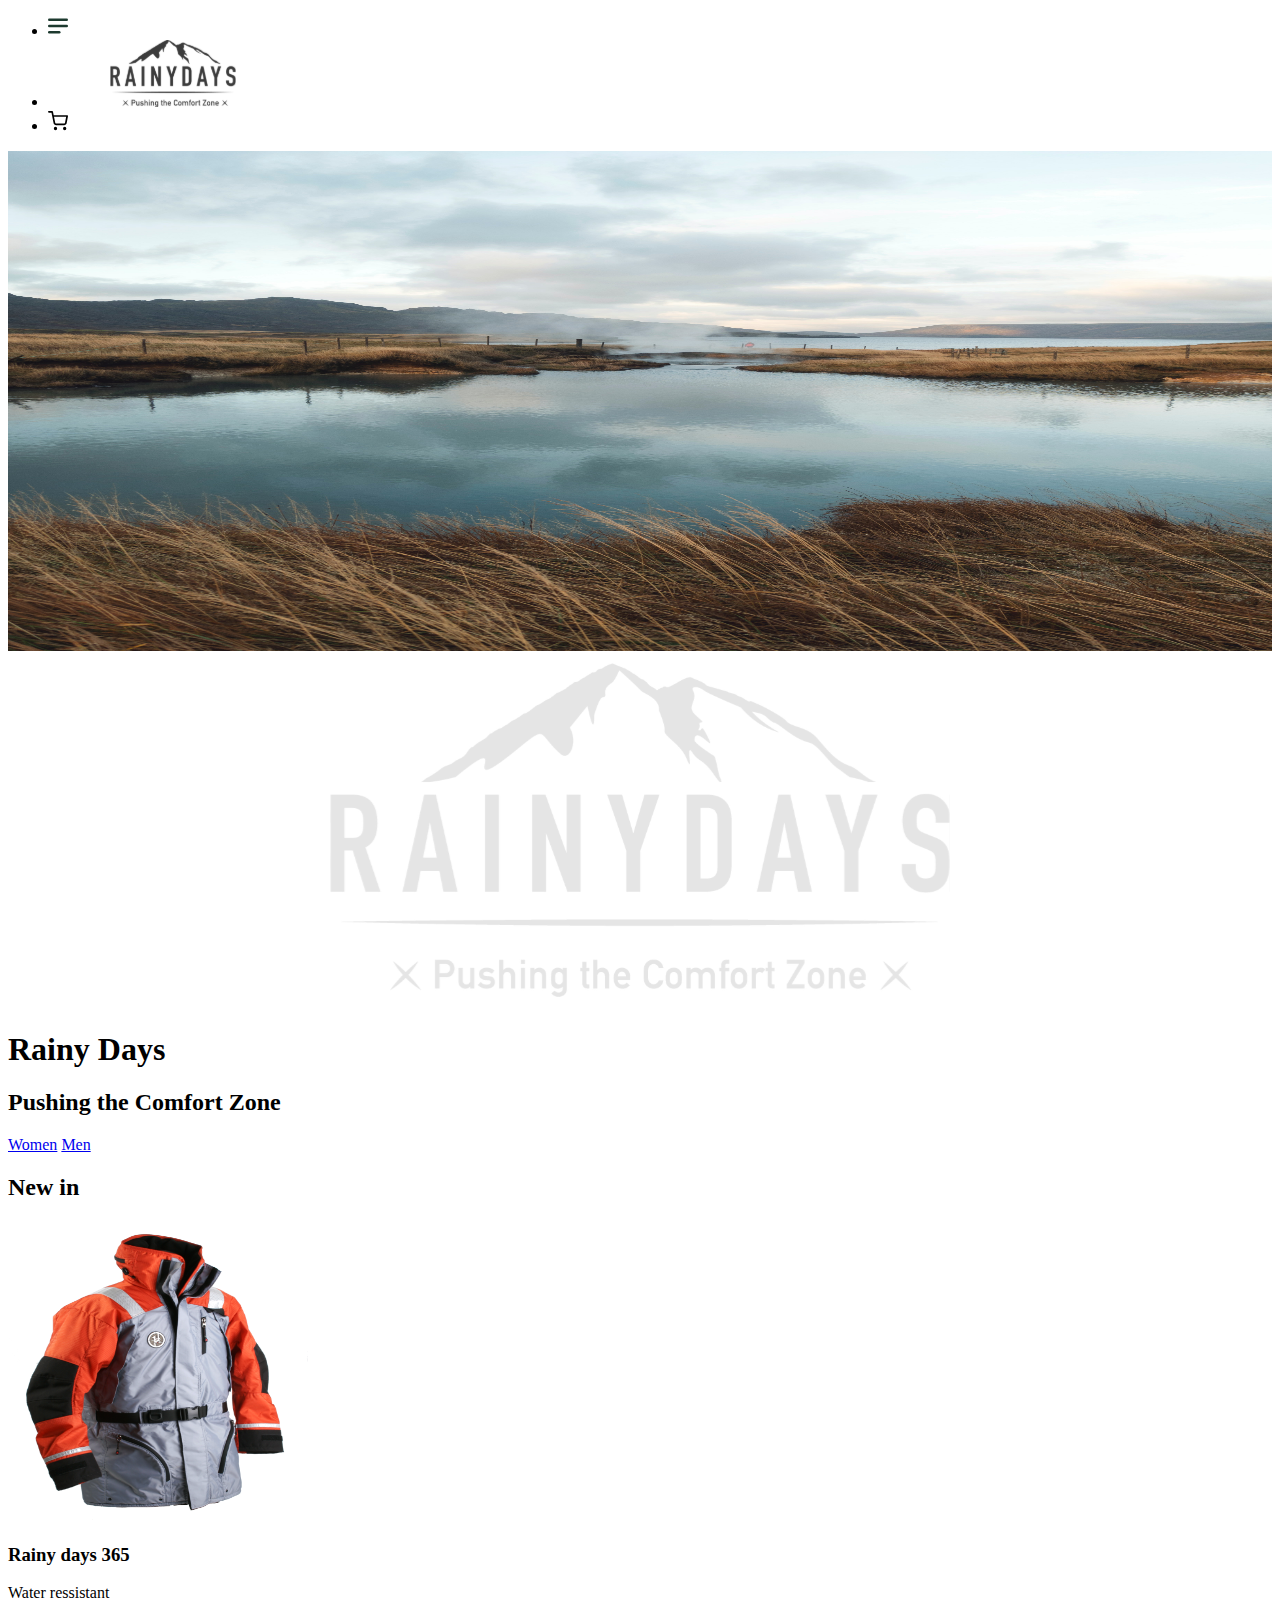
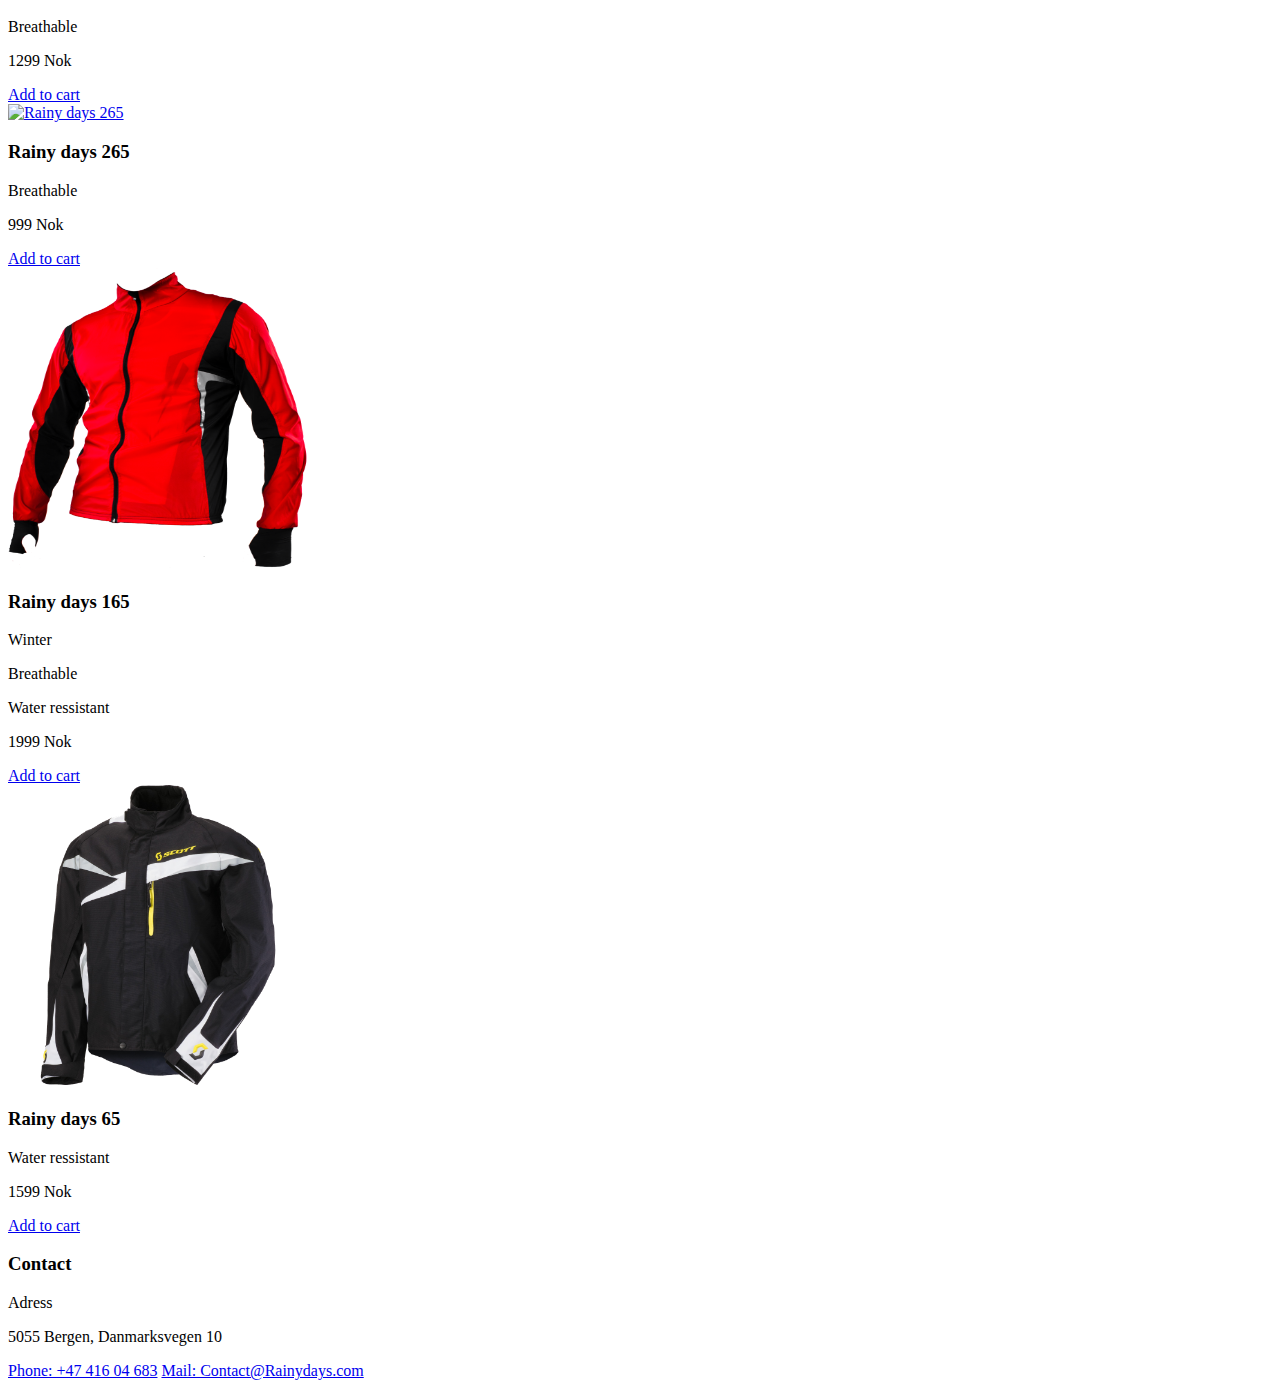
==== Index.html @ ec9b1afa "changes2" ====
<!DOCTYPE html>
<html lang="en">
<head>
    <meta charset="UTF-8">
    <meta http-equiv="X-UA-Compatible" content="IE=edge">
    <meta name="viewport" content="width=device-width, initial-scale=1.0">
    <meta name="description" content="Good quality outdoor jackets from Rainy Days">
    <link href="css/styles.css" rel="stylesheet">
    <title>Rainy Days | Home</title>
</head>
<body>
    <header>
        <nav>
            <ul>
                <li>
                    <a href="links.html">
                        <img src="icons/Group 27.svg" class="list" width="20px" height="20px">
                    </a>
                </li>
                <li>
                    <a href="Index.html">
                        <img src="logo/RainyDays_Logo-svart.svg" class="logo" width="250px">
                    </a>
                </li>
                <li>
                    <a href="cart.html">
                        <img src="icons/shopping-cart.svg" class="shoppingcart" width="20px" heigth="20px">
                    </a>
                </li>
            </ul>
        </nav>
    </header>
    <main>
        <section>
            <img src="images/gemma-evans-JUrolU3FLTA-unsplash.jpg" alt="mountain" width="100%" height="500px">
            <img src="logo/RainyDays_Logo-hvit.svg" width="100%" height="350px">
            <h1>Rainy Days</h1>
            <h2>Pushing the Comfort Zone</h2>
            <a href="Women">Women</a>
            <a href="Men.html" class="cta-button">Men</a>
        </section>
        <section>
            <h2>New in</h2>
            <div>
                <a href="product.html">
            <img src="images/RainyDays_Jacket1.png" alt="Rainy days 365" width="300px" height="300px">
            </a>
            <h3>Rainy days 365</h3>
            <p>Water ressistant</p>
            <p>Breathable</p>
            <p>1299 Nok</p>
            <a href="cart.html" class="cta">Add to cart</a>
            </div>
            <div>
                <a href="product.html">
                <img src="images/RainyDays_Jacket2.png" alt="Rainy days 265" width="300px" height="300px">
                </a>
                <h3>Rainy days 265</h3>
                <p>Breathable</p>
                <p>999 Nok</p>
                <a href="cart.html" class="cta">Add to cart</a>
                </div>
                <div>
                    <a href="product.html">
                    <img src="images/RainyDays_Jacket3.png" alt="Rainy days 165" width="300px" height="300px">
                    </a>
                    <h3>Rainy days 165</h3>
                    <p>Winter</p>
                    <p>Breathable</p>
                    <p>Water ressistant</p>
                    <p>1999 Nok</p>
                    <a href="cart.html" class="cta">Add to cart</a>
                    </div>
                    <div>
                        <a href="product.html">
                        <img src="images/RainyDays_Jacket4.png" alt="Rainy days 65" width="300px" height="300px">
                        </a>
                        <h3>Rainy days 65</h3>
                        <p>Water ressistant</p>
                        <p>1599 Nok</p>
                        <a href="cart.html" class="cta">Add to cart</a>
                        </div>
                     </section>
                     </main>
                     <footer>
                        <h3>Contact</h3>
                        <section>
                            <p>Adress</p>
                            <p>5055 Bergen, Danmarksvegen 10</p>
                            <a href="Phone">Phone: +47 416 04 683</a>
                            <a href="Mail">Mail: Contact@Rainydays.com</a>
                        </section>
                    </footer>
                </body>
                </html>
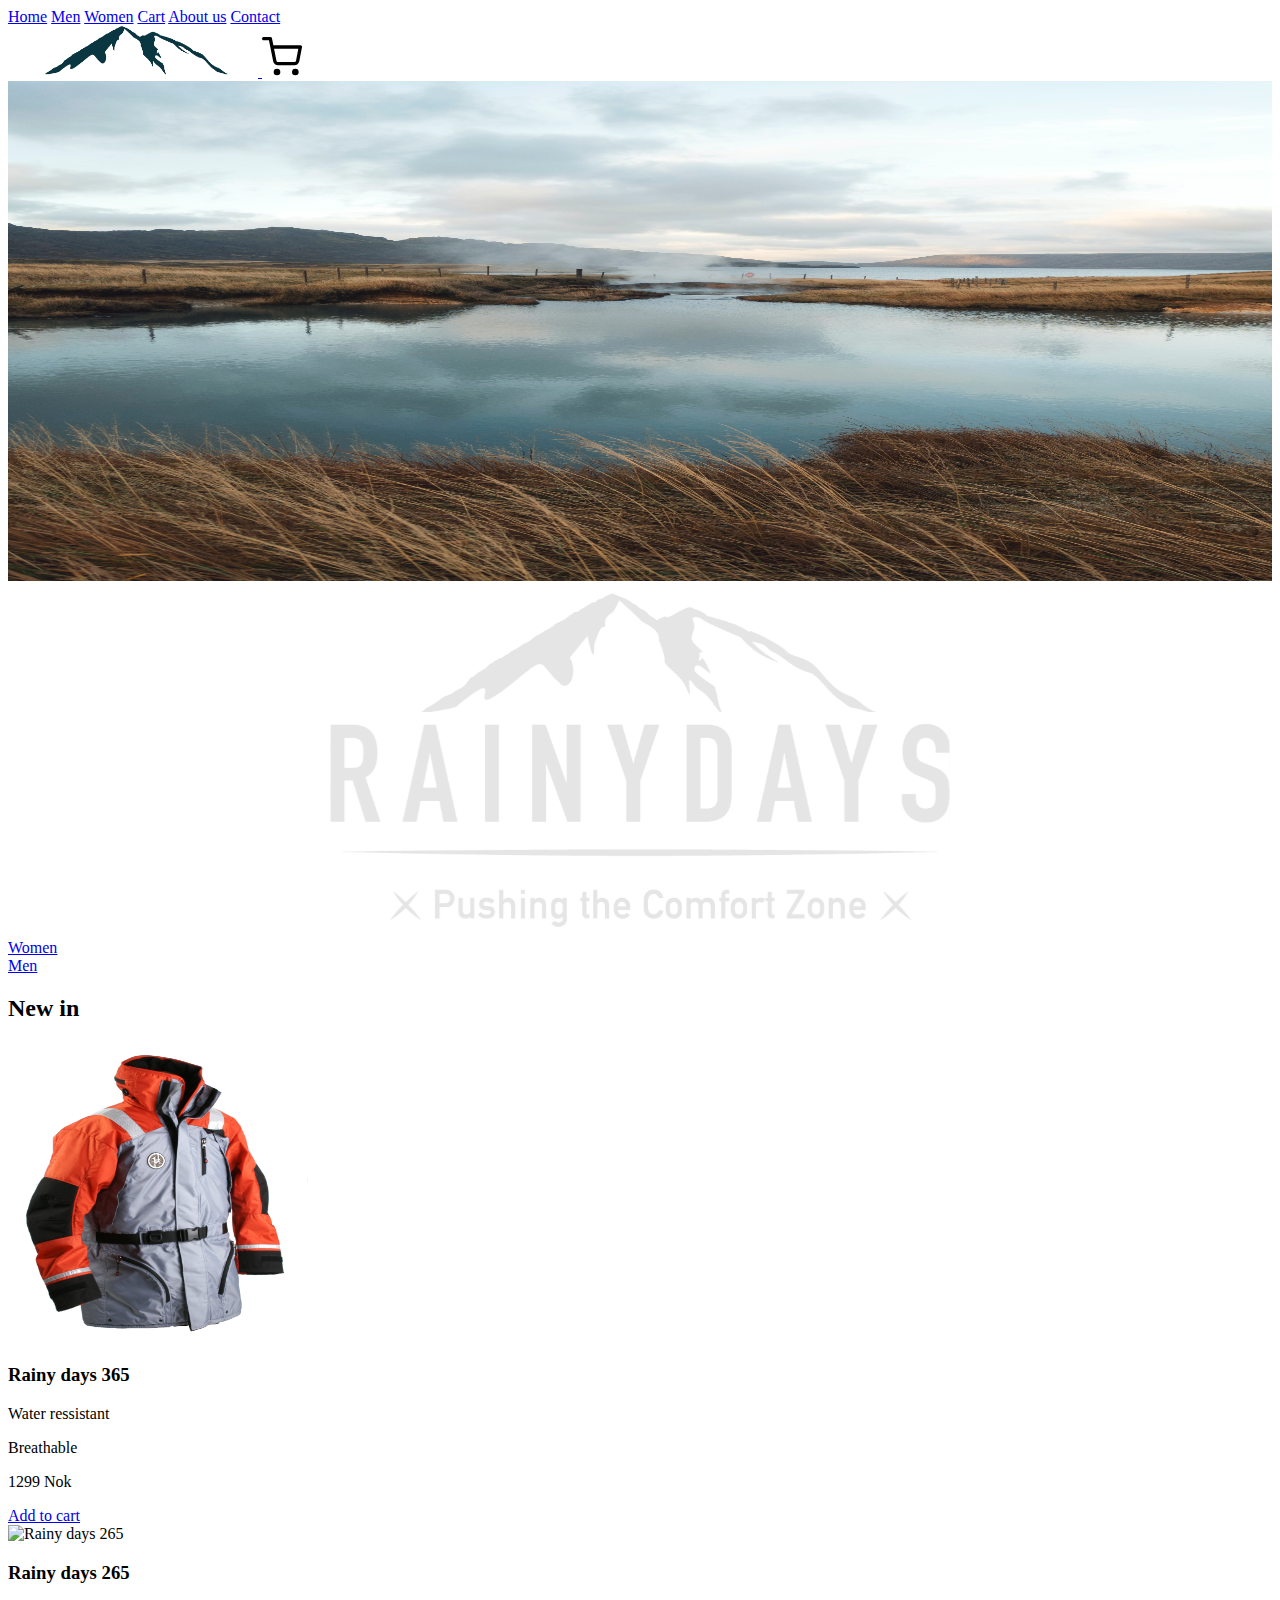
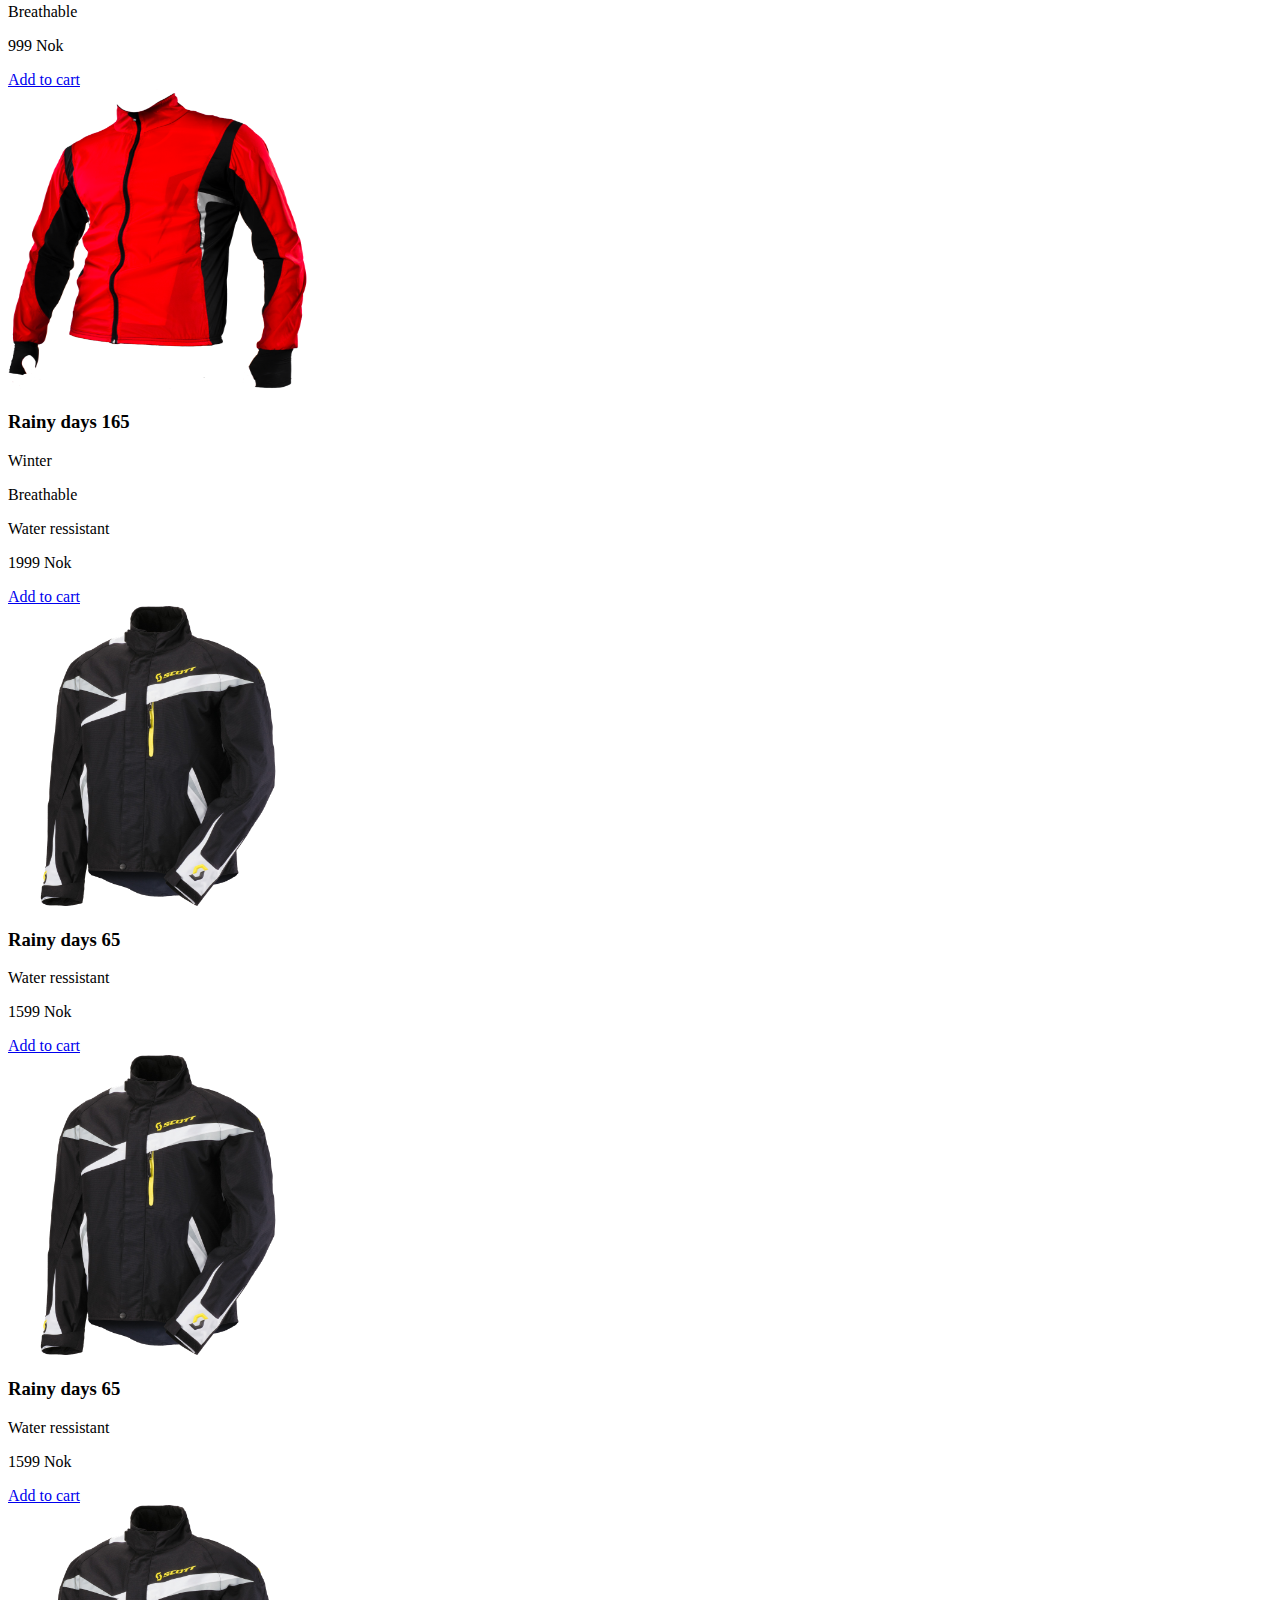
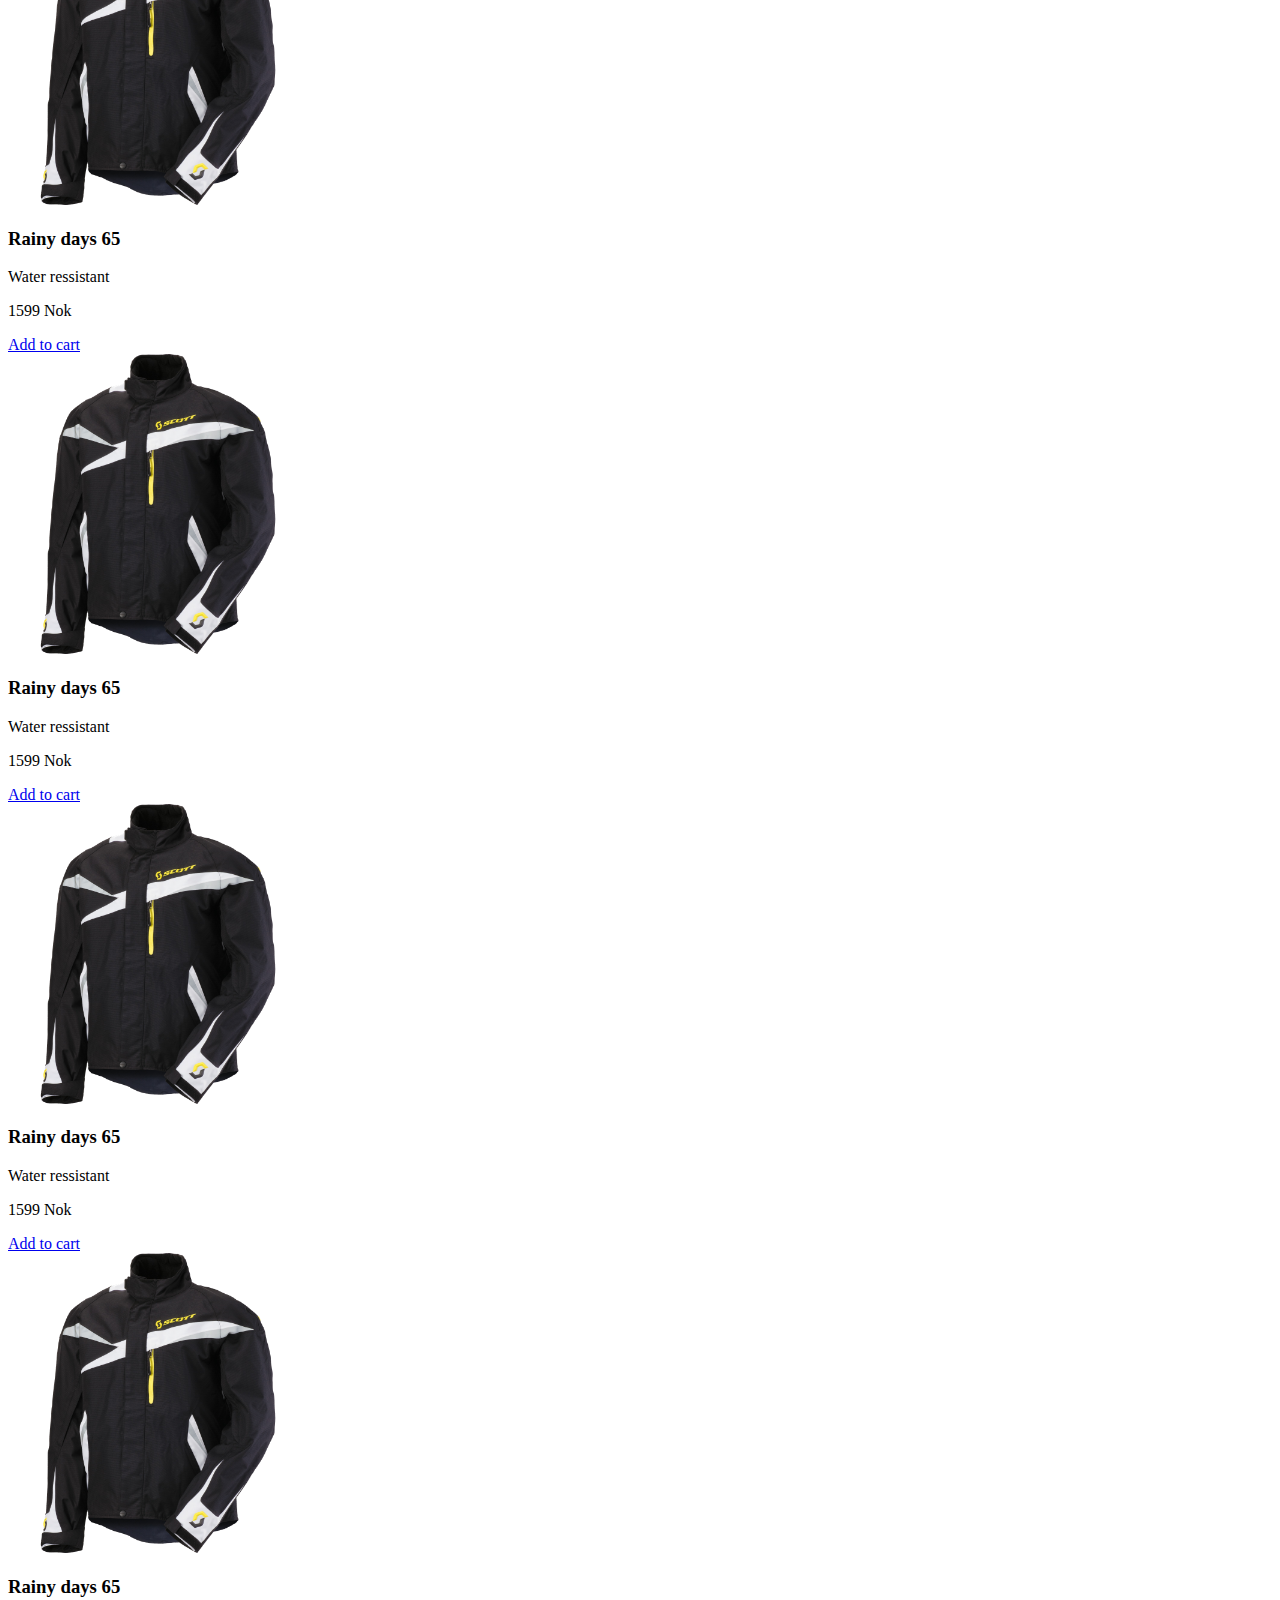
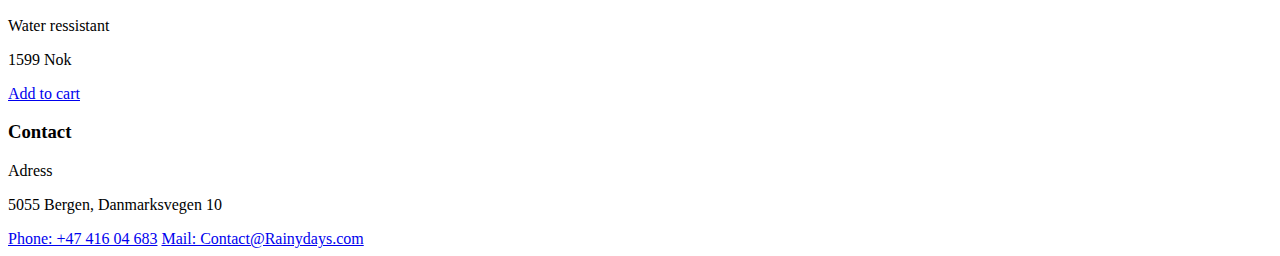
==== commit efbfbf9b: "final result" ====
--- a/Index.html
+++ b/Index.html
@@ -1,96 +1,237 @@
 <!DOCTYPE html>
 <html lang="en">
-<head>
-    <meta charset="UTF-8">
-    <meta http-equiv="X-UA-Compatible" content="IE=edge">
-    <meta name="viewport" content="width=device-width, initial-scale=1.0">
-    <meta name="description" content="Good quality outdoor jackets from Rainy Days">
-    <link href="css/styles.css" rel="stylesheet">
+  <head>
+    <meta charset="UTF-8" />
+    <meta http-equiv="X-UA-Compatible" content="IE=edge" />
+    <meta name="viewport" content="width=device-width, initial-scale=1.0" />
+    <meta
+      name="description"
+      content="Good quality outdoor jackets from Rainy Days"
+    />
+    <link href="css/Home.css" rel="stylesheet" />
     <title>Rainy Days | Home</title>
-</head>
-<body>
-    <header>
-        <nav>
-            <ul>
-                <li>
-                    <a href="links.html">
-                        <img src="icons/Group 27.svg" class="list" width="20px" height="20px">
-                    </a>
-                </li>
-                <li>
-                    <a href="Index.html">
-                        <img src="logo/RainyDays_Logo-svart.svg" class="logo" width="250px">
-                    </a>
-                </li>
-                <li>
-                    <a href="cart.html">
-                        <img src="icons/shopping-cart.svg" class="shoppingcart" width="20px" heigth="20px">
-                    </a>
-                </li>
-            </ul>
-        </nav>
+  </head>
+  <body>
+    <div class="navbar">
+      <a href="index.html">Home</a>
+      <a href="Men.html">Men</a>
+      <a href="Men.html">Women</a>
+      <a href="cart.html">Cart</a>
+      <a href="about.html">About us</a>
+      <a href="contact.html">Contact</a>
+    </div>
+    <header class="header">
+      <a href="Index.html" class="bla">
+        <img src="logo/RainyDays_Logo_bare-fjellet.png" width="250px" />
+      </a>
+      <a href="cart.html" class="bla">
+        <img src="icons/shopping-cart.svg" width="40px" heigth="40px" />
+      </a>
     </header>
     <main>
-        <section>
-            <img src="images/gemma-evans-JUrolU3FLTA-unsplash.jpg" alt="mountain" width="100%" height="500px">
-            <img src="logo/RainyDays_Logo-hvit.svg" width="100%" height="350px">
-            <h1>Rainy Days</h1>
-            <h2>Pushing the Comfort Zone</h2>
-            <a href="Women">Women</a>
-            <a href="Men.html" class="cta-button">Men</a>
-        </section>
-        <section>
-            <h2>New in</h2>
-            <div>
-                <a href="product.html">
-            <img src="images/RainyDays_Jacket1.png" alt="Rainy days 365" width="300px" height="300px">
-            </a>
+      <section>
+        <img
+          src="images/gemma-evans-JUrolU3FLTA-unsplash.jpg"
+          class="blurred"
+          alt="mountain"
+          width="100%"
+          height="500px"
+        />
+        <img
+          src="logo/RainyDays_Logo-hvit.svg"
+          class="logo-on-image"
+          alt="rainydayslogo"
+          width="100%"
+          height="350px"
+        />
+        <div class="category-container">
+          <div class="category">
+            <a href="Men.html" class="link">Women</a>
+          </div>
+          <div class="category">
+            <a href="Men.html" class="link">Men</a>
+          </div>
+        </div>
+      </section>
+      <section class="new-in">
+        <h2>New in</h2>
+        <div>
+          <a>
+            <img
+              src="images/RainyDays_Jacket1.png"
+              alt="Rainy days 365"
+              width="300px"
+              height="300px"
+            />
+          </a>
+          <div class="product-text">
             <h3>Rainy days 365</h3>
             <p>Water ressistant</p>
             <p>Breathable</p>
             <p>1299 Nok</p>
-            <a href="cart.html" class="cta">Add to cart</a>
-            </div>
-            <div>
-                <a href="product.html">
-                <img src="images/RainyDays_Jacket2.png" alt="Rainy days 265" width="300px" height="300px">
-                </a>
-                <h3>Rainy days 265</h3>
-                <p>Breathable</p>
-                <p>999 Nok</p>
-                <a href="cart.html" class="cta">Add to cart</a>
-                </div>
-                <div>
-                    <a href="product.html">
-                    <img src="images/RainyDays_Jacket3.png" alt="Rainy days 165" width="300px" height="300px">
-                    </a>
-                    <h3>Rainy days 165</h3>
-                    <p>Winter</p>
-                    <p>Breathable</p>
-                    <p>Water ressistant</p>
-                    <p>1999 Nok</p>
-                    <a href="cart.html" class="cta">Add to cart</a>
-                    </div>
-                    <div>
-                        <a href="product.html">
-                        <img src="images/RainyDays_Jacket4.png" alt="Rainy days 65" width="300px" height="300px">
-                        </a>
-                        <h3>Rainy days 65</h3>
-                        <p>Water ressistant</p>
-                        <p>1599 Nok</p>
-                        <a href="cart.html" class="cta">Add to cart</a>
-                        </div>
-                     </section>
-                     </main>
-                     <footer>
-                        <h3>Contact</h3>
-                        <section>
-                            <p>Adress</p>
-                            <p>5055 Bergen, Danmarksvegen 10</p>
-                            <a href="Phone">Phone: +47 416 04 683</a>
-                            <a href="Mail">Mail: Contact@Rainydays.com</a>
-                        </section>
-                    </footer>
-                </body>
-                </html>
-   +          </div>
+          <div class="addtocart">
+            <a href="cart.html" class="link">Add to cart</a>
+          </div>
+        </div>
+        <div>
+          <a>
+            <img
+              src="images/RainyDays_Jacket2.png"
+              alt="Rainy days 265"
+              width="300px"
+              height="300px"
+            />
+          </a>
+          <div class="product-text">
+            <h3>Rainy days 265</h3>
+            <p>Breathable</p>
+            <p>999 Nok</p>
+          </div>
+          <div class="addtocart">
+            <a href="cart.html" class="link">Add to cart</a>
+          </div>
+        </div>
+        <div>
+          <a>
+            <img
+              src="images/RainyDays_Jacket3.png"
+              alt="Rainy days 165"
+              width="300px"
+              height="300px"
+            />
+          </a>
+          <div class="product-text">
+            <h3>Rainy days 165</h3>
+            <p>Winter</p>
+            <p>Breathable</p>
+            <p>Water ressistant</p>
+            <p>1999 Nok</p>
+          </div>
+          <div class="addtocart">
+            <a href="cart.html" class="link">Add to cart</a>
+          </div>
+        </div>
+        <div>
+          <a>
+            <img
+              src="images/RainyDays_Jacket4.png"
+              alt="Rainy days 65"
+              width="300px"
+              height="300px"
+            />
+          </a>
+          <div class="product-text">
+            <h3>Rainy days 65</h3>
+            <p>Water ressistant</p>
+            <p>1599 Nok</p>
+          </div>
+          <div class="addtocart">
+            <a href="cart.html" class="link">Add to cart</a>
+          </div>
+        </div>
+        <div>
+          <a>
+            <img
+              src="images/RainyDays_Jacket4.png"
+              alt="Rainy days 65"
+              width="300px"
+              height="300px"
+            />
+          </a>
+          <div class="product-text">
+            <h3>Rainy days 65</h3>
+            <p>Water ressistant</p>
+            <p>1599 Nok</p>
+          </div>
+          <div class="addtocart">
+            <a href="cart.html" class="link">Add to cart</a>
+          </div>
+        </div>
+        <div>
+          <a>
+            <img
+              src="images/RainyDays_Jacket4.png"
+              alt="Rainy days 65"
+              width="300px"
+              height="300px"
+            />
+          </a>
+          <div class="product-text">
+            <h3>Rainy days 65</h3>
+            <p>Water ressistant</p>
+            <p>1599 Nok</p>
+          </div>
+          <div class="addtocart">
+            <a href="cart.html" class="link">Add to cart</a>
+          </div>
+        </div>
+        <div>
+          <a>
+            <img
+              src="images/RainyDays_Jacket4.png"
+              alt="Rainy days 65"
+              width="300px"
+              height="300px"
+            />
+          </a>
+          <div class="product-text">
+            <h3>Rainy days 65</h3>
+            <p>Water ressistant</p>
+            <p>1599 Nok</p>
+          </div>
+          <div class="addtocart">
+            <a href="cart.html" class="link">Add to cart</a>
+          </div>
+        </div>
+        <div>
+          <a>
+            <img
+              src="images/RainyDays_Jacket4.png"
+              alt="Rainy days 65"
+              width="300px"
+              height="300px"
+            />
+          </a>
+          <div class="product-text">
+            <h3>Rainy days 65</h3>
+            <p>Water ressistant</p>
+            <p>1599 Nok</p>
+          </div>
+          <div class="addtocart">
+            <a href="cart.html" class="link">Add to cart</a>
+          </div>
+        </div>
+        <div>
+          <a>
+            <img
+              src="images/RainyDays_Jacket4.png"
+              alt="Rainy days 65"
+              width="300px"
+              height="300px"
+            />
+          </a>
+          <div class="product-text">
+            <h3>Rainy days 65</h3>
+            <p>Water ressistant</p>
+            <p>1599 Nok</p>
+          </div>
+          <div class="addtocart">
+            <a href="cart.html" class="link">Add to cart</a>
+          </div>
+        </div>
+      </section>
+    </main>
+    <footer>
+      <h3>Contact</h3>
+      <section class="adress">
+        <p>Adress</p>
+        <p>5055 Bergen, Danmarksvegen 10</p>
+      </section>
+      <section class="mail-phone">
+        <a href="Phone" class="link">Phone: +47 416 04 683</a>
+        <a href="Mail" class="link">Mail: Contact@Rainydays.com</a>
+      </section>
+    </footer>
+  </body>
+</html>
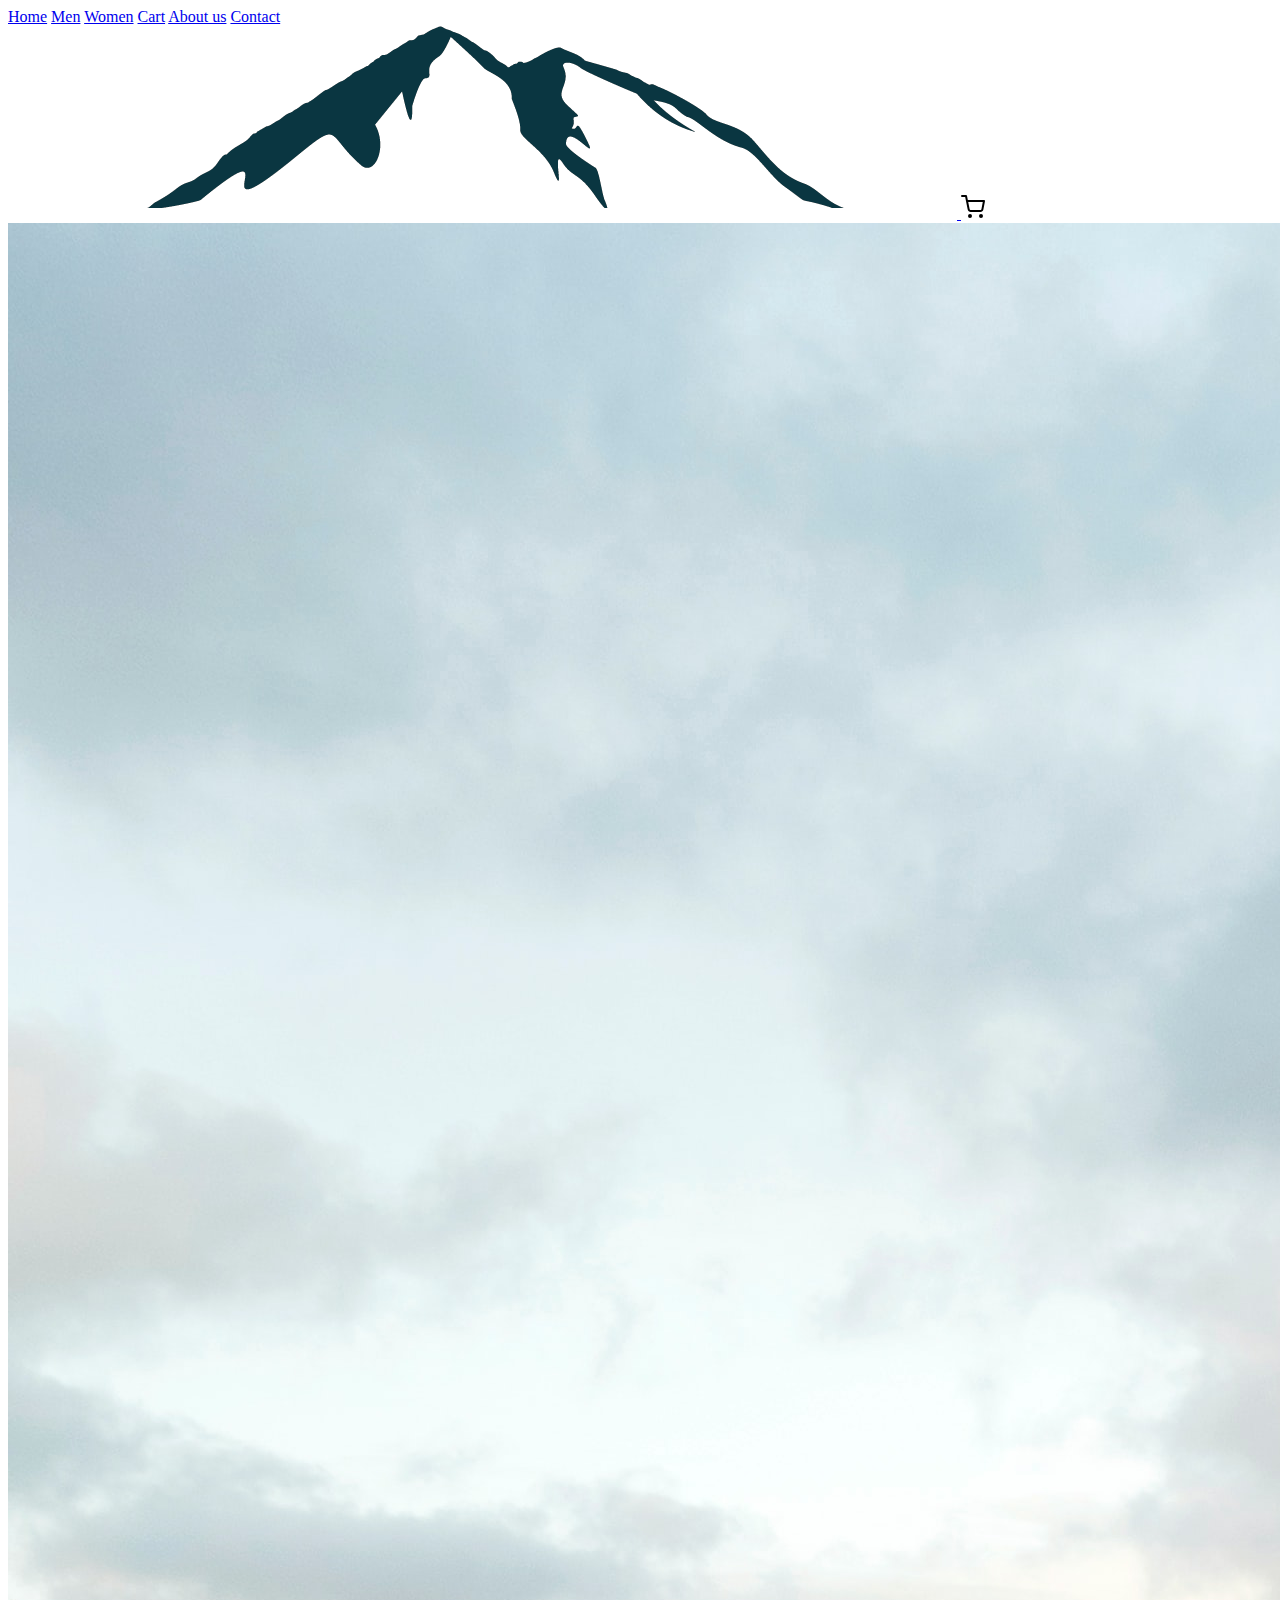
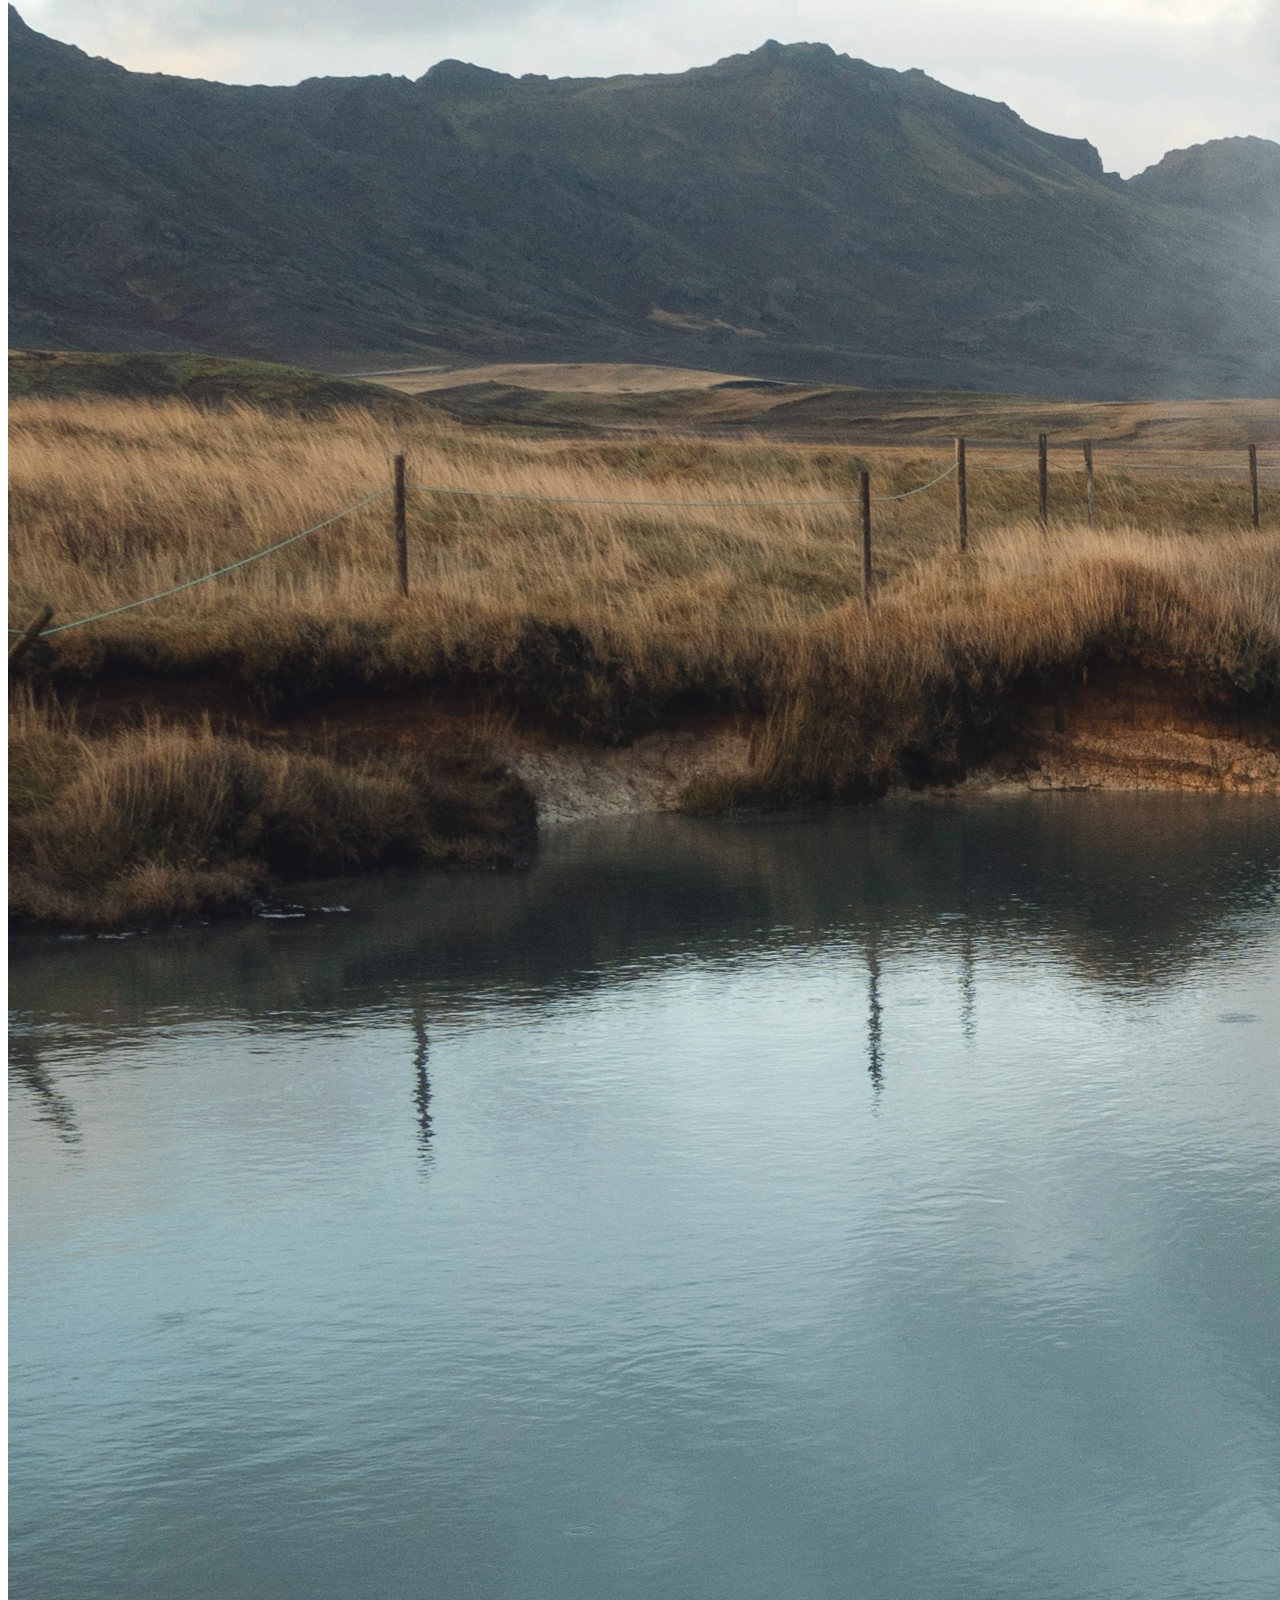
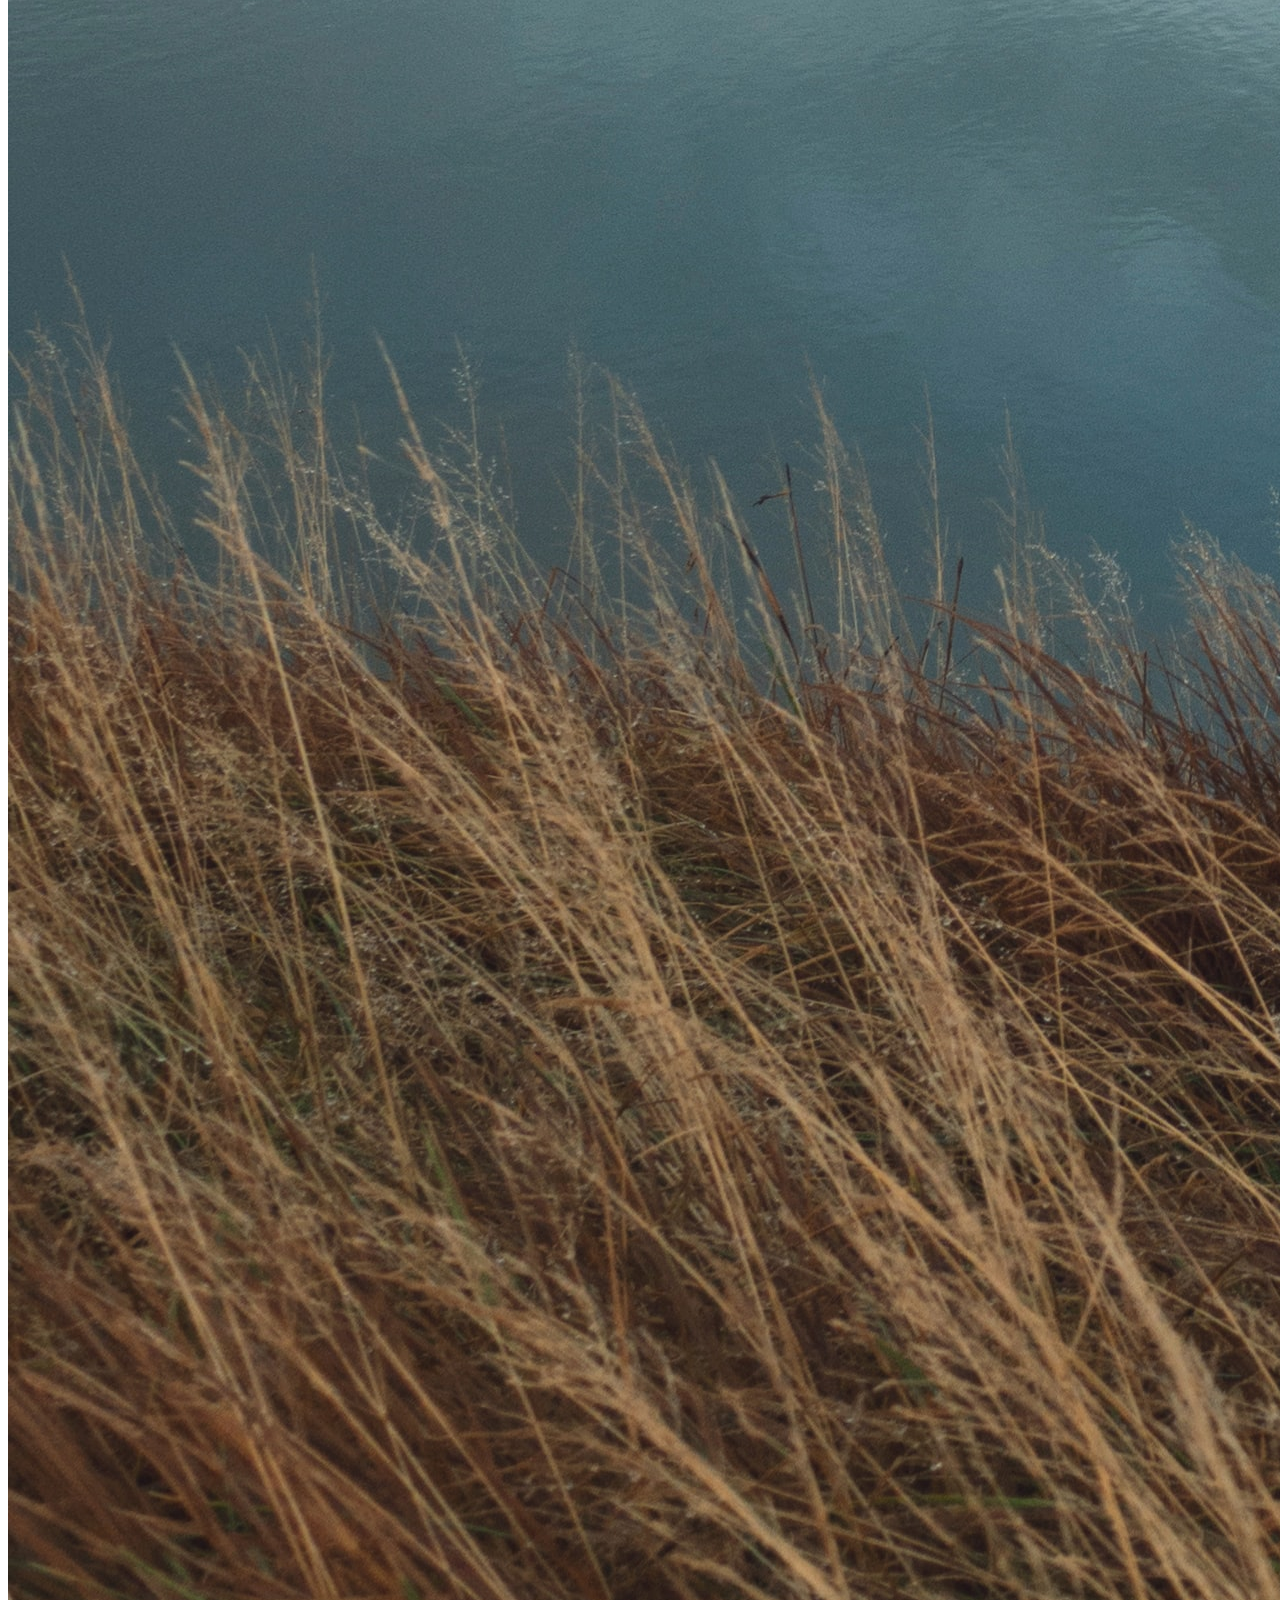
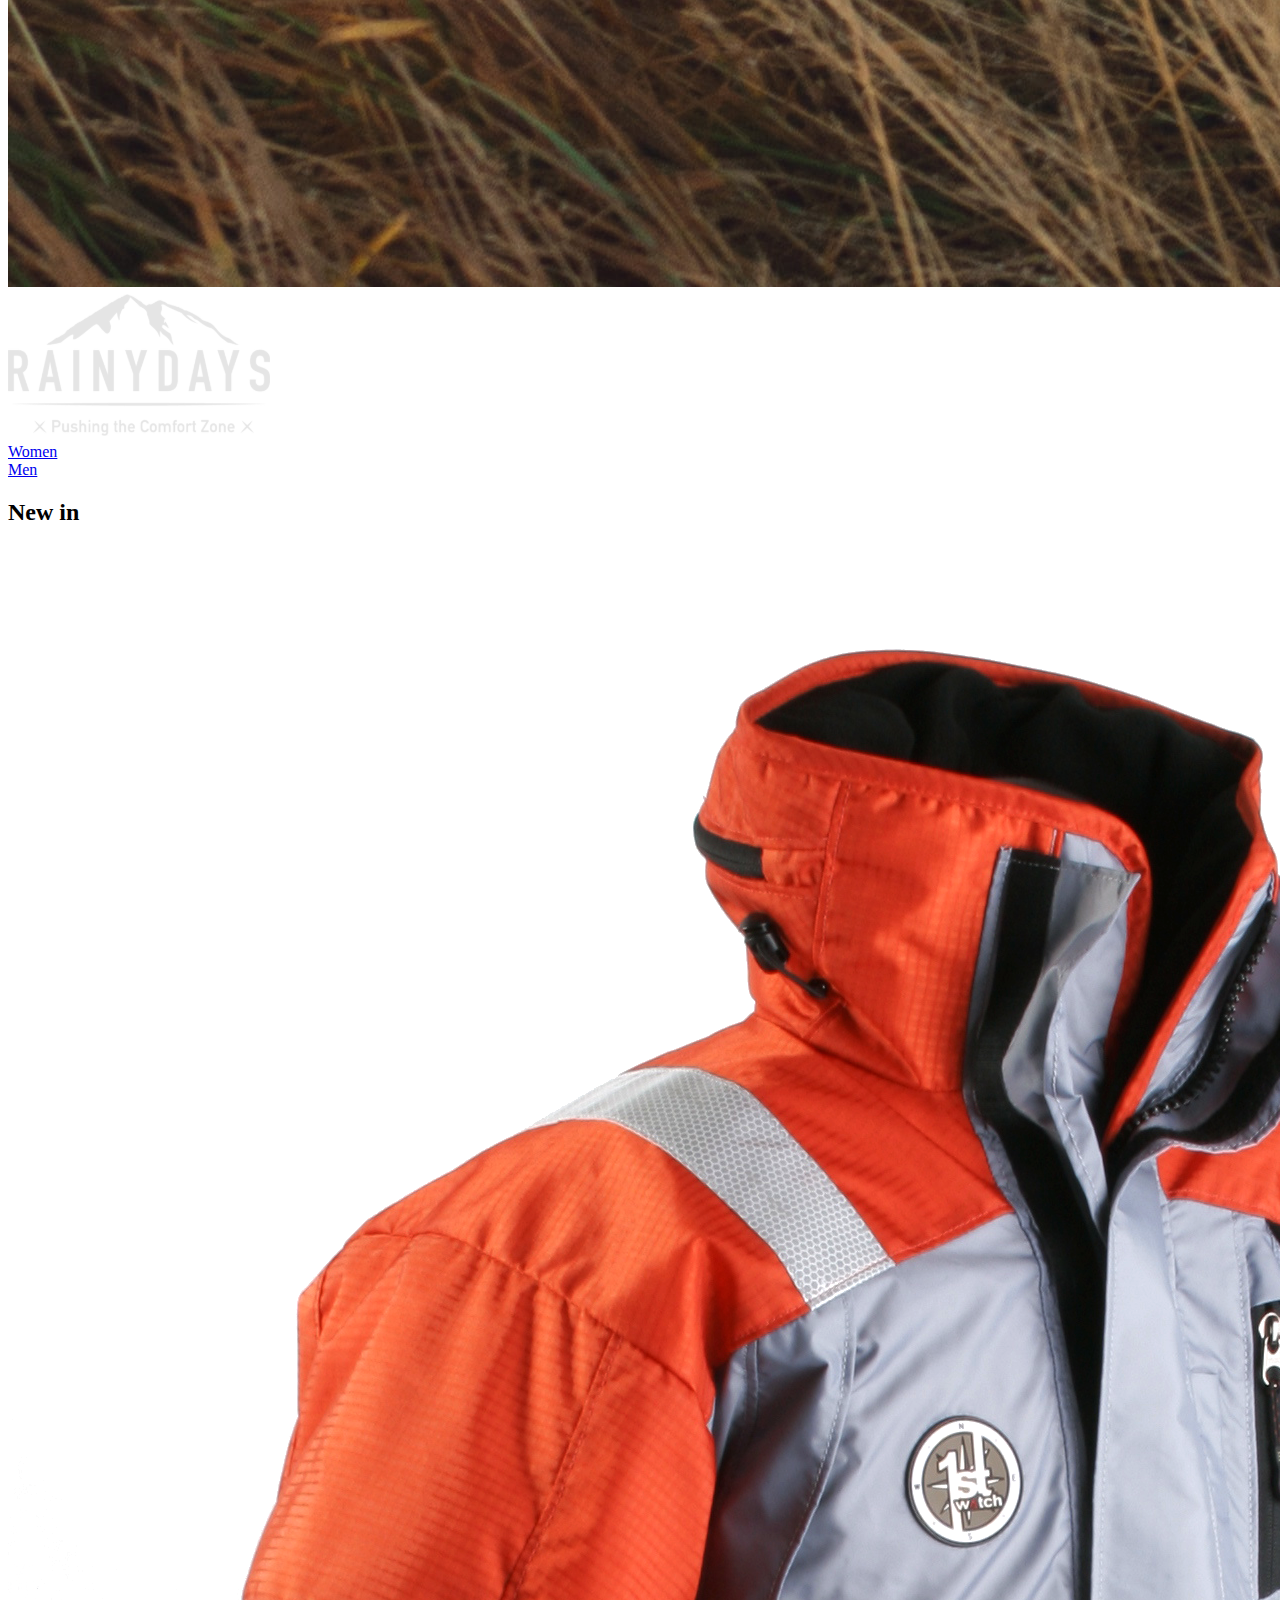
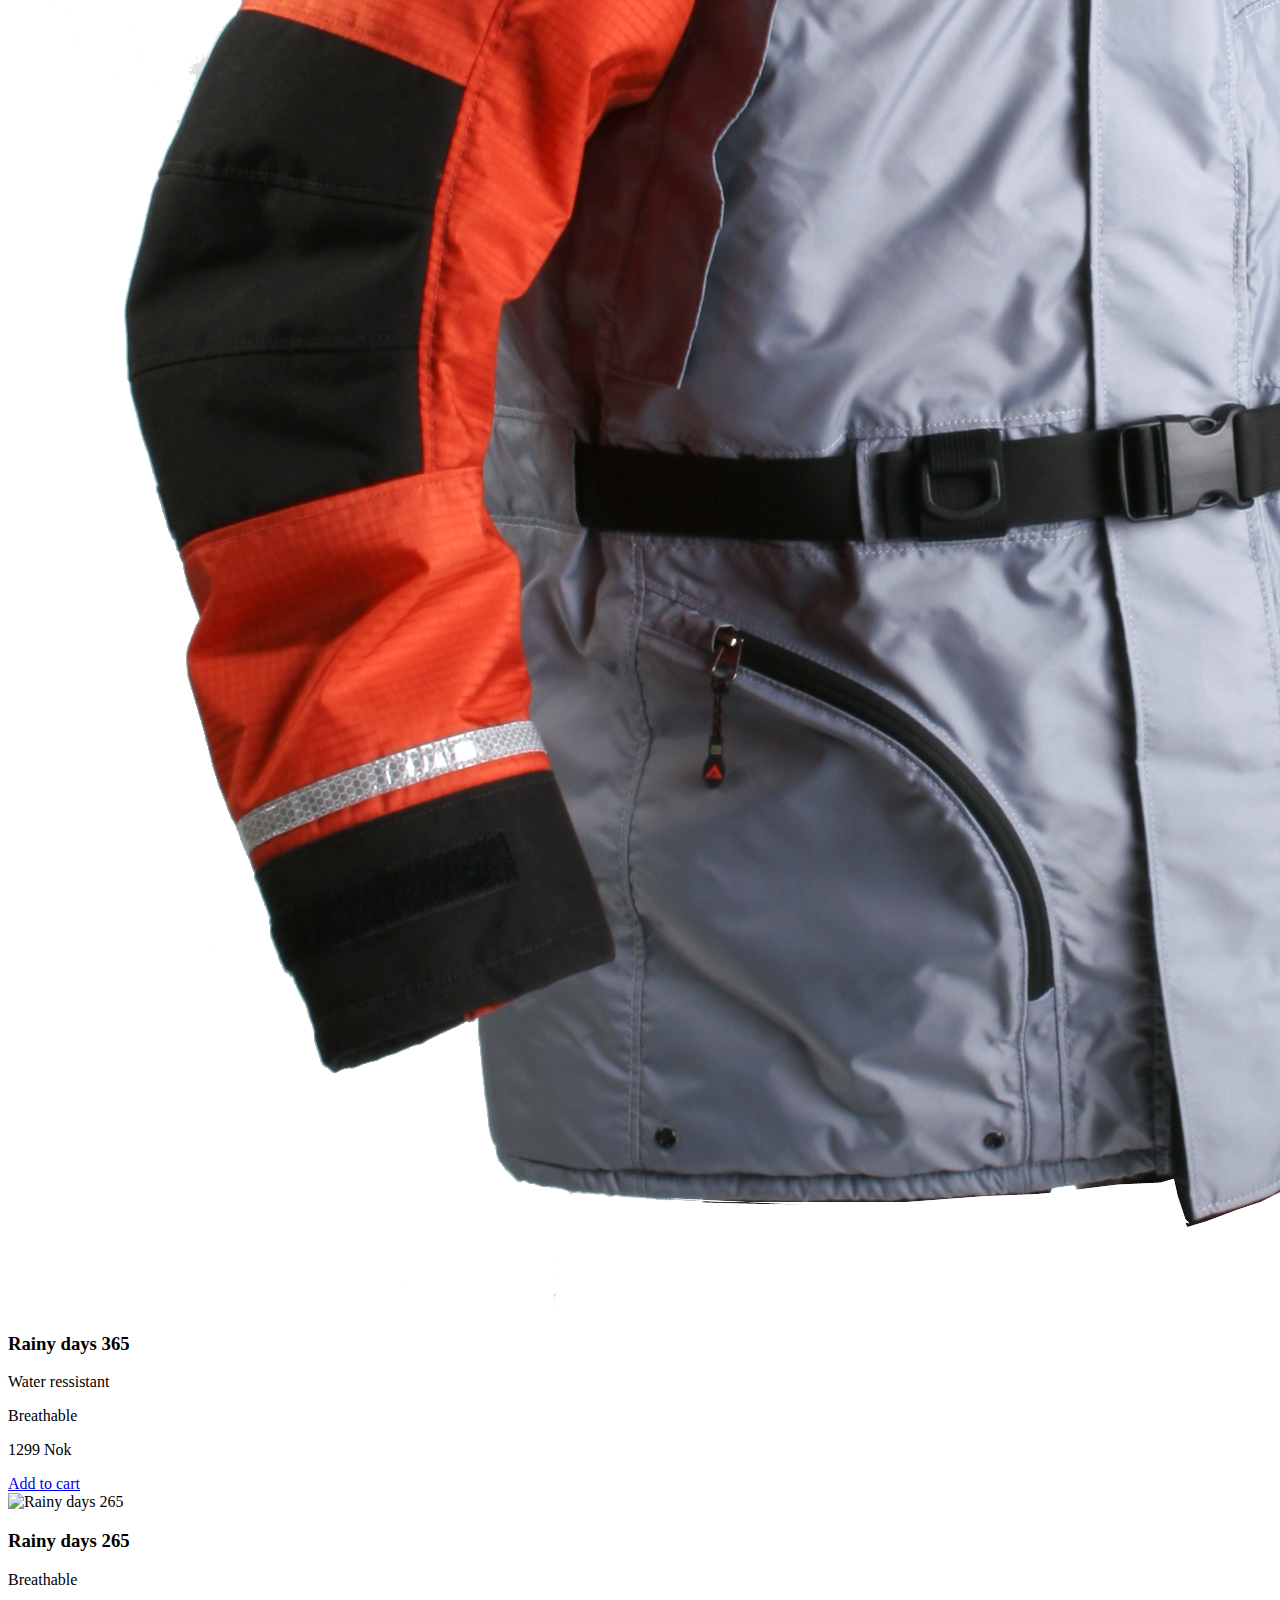
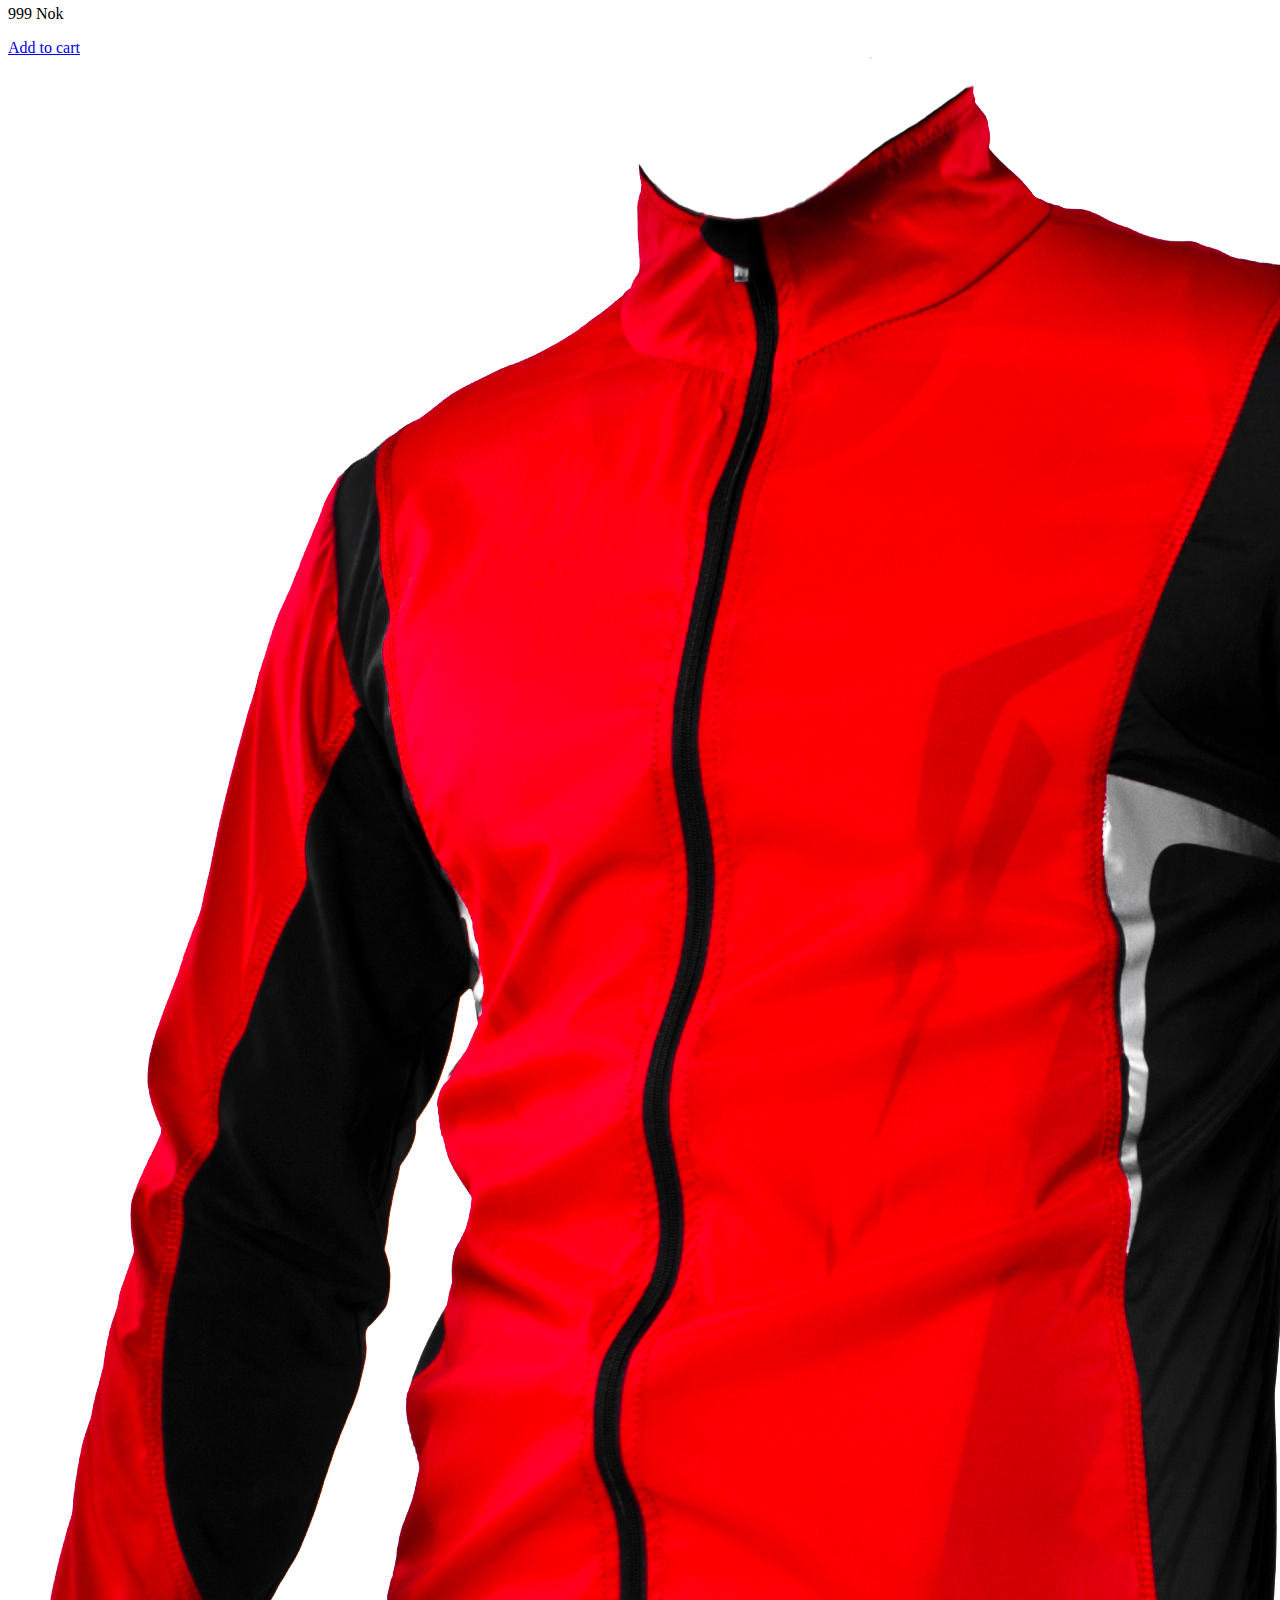
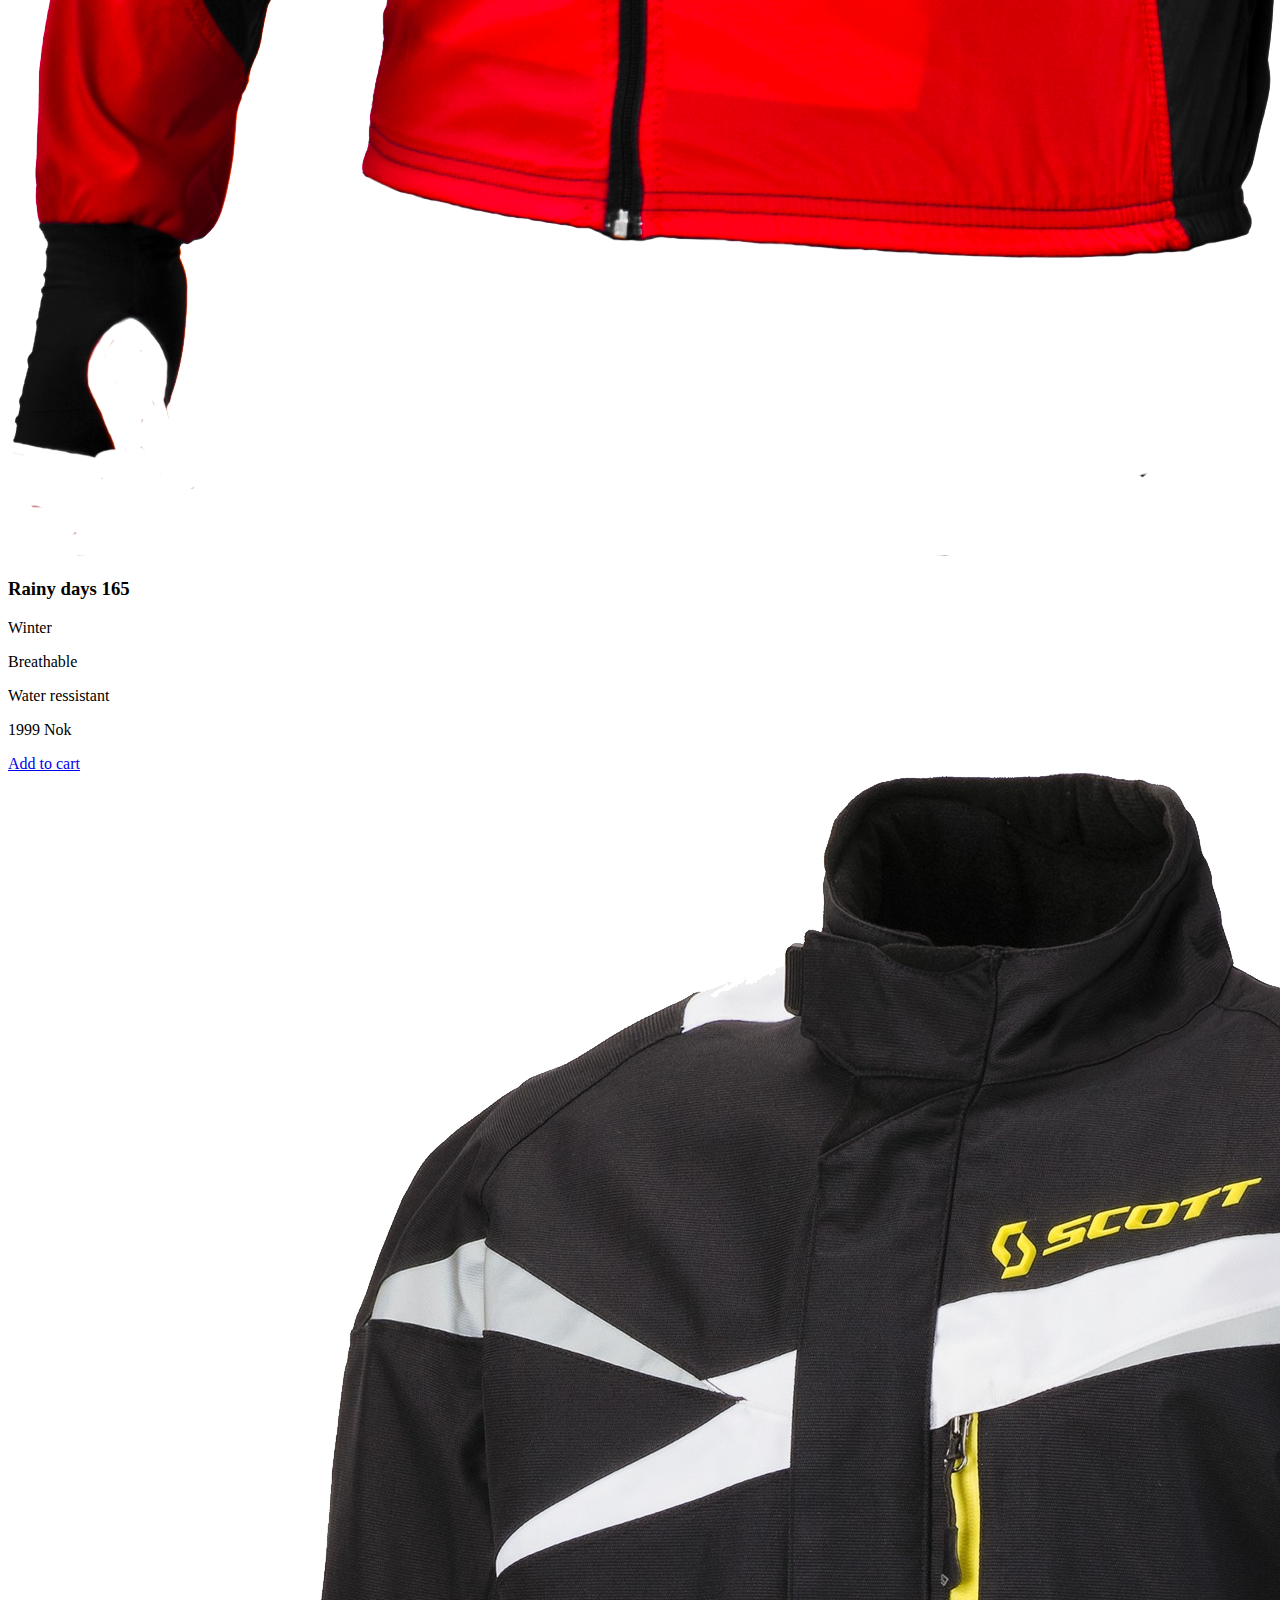
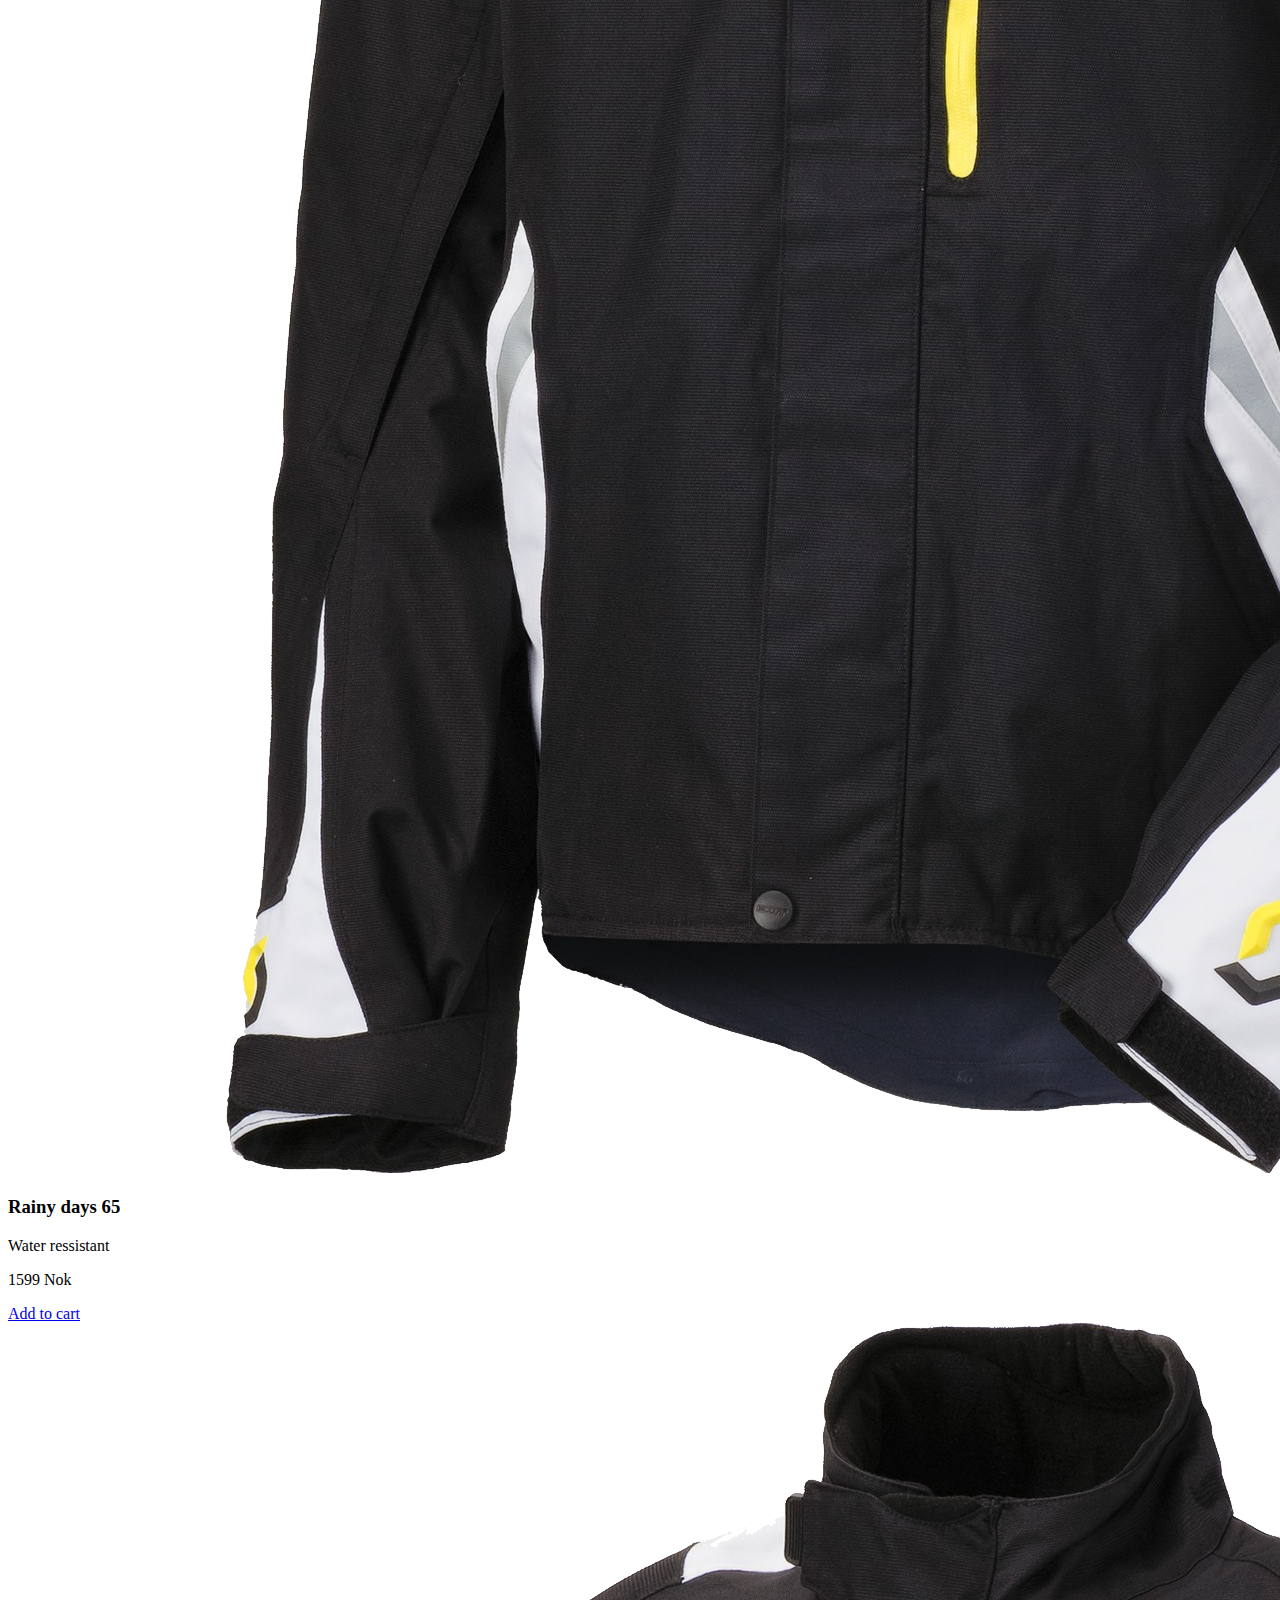
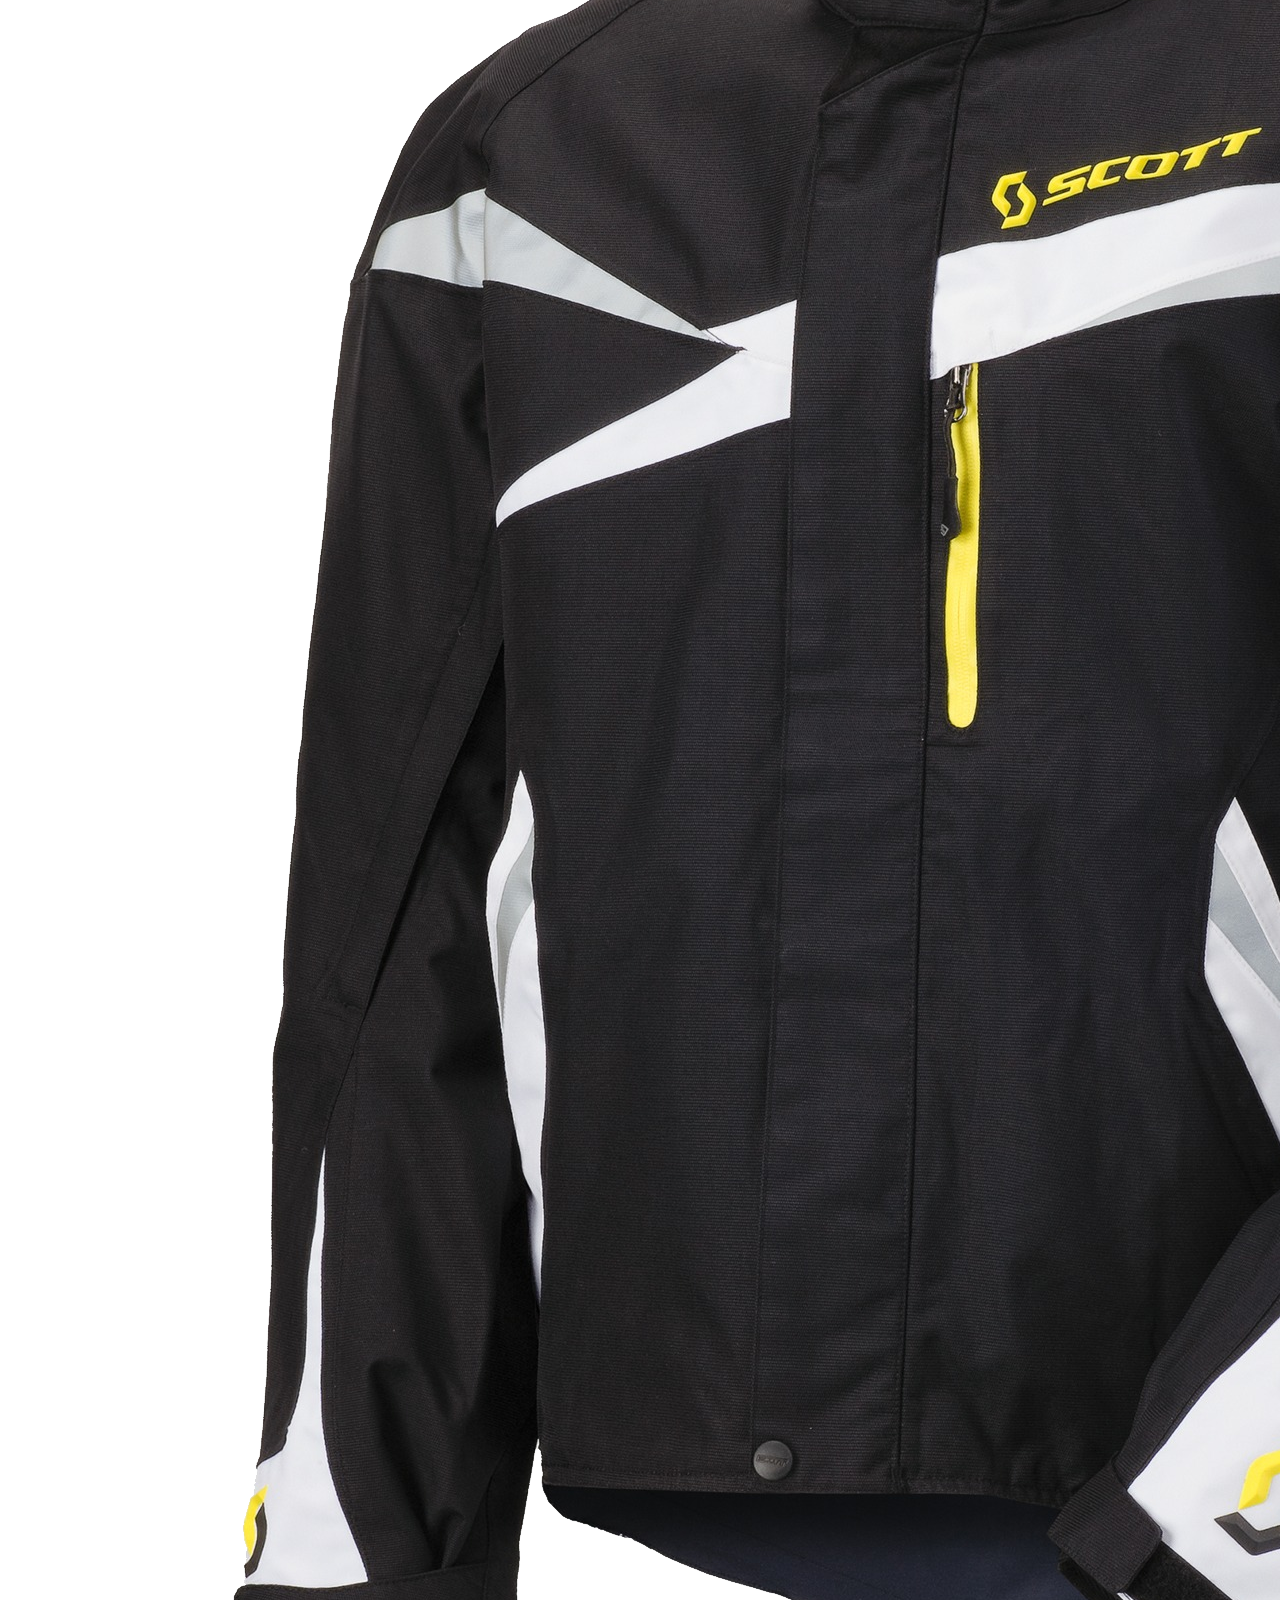
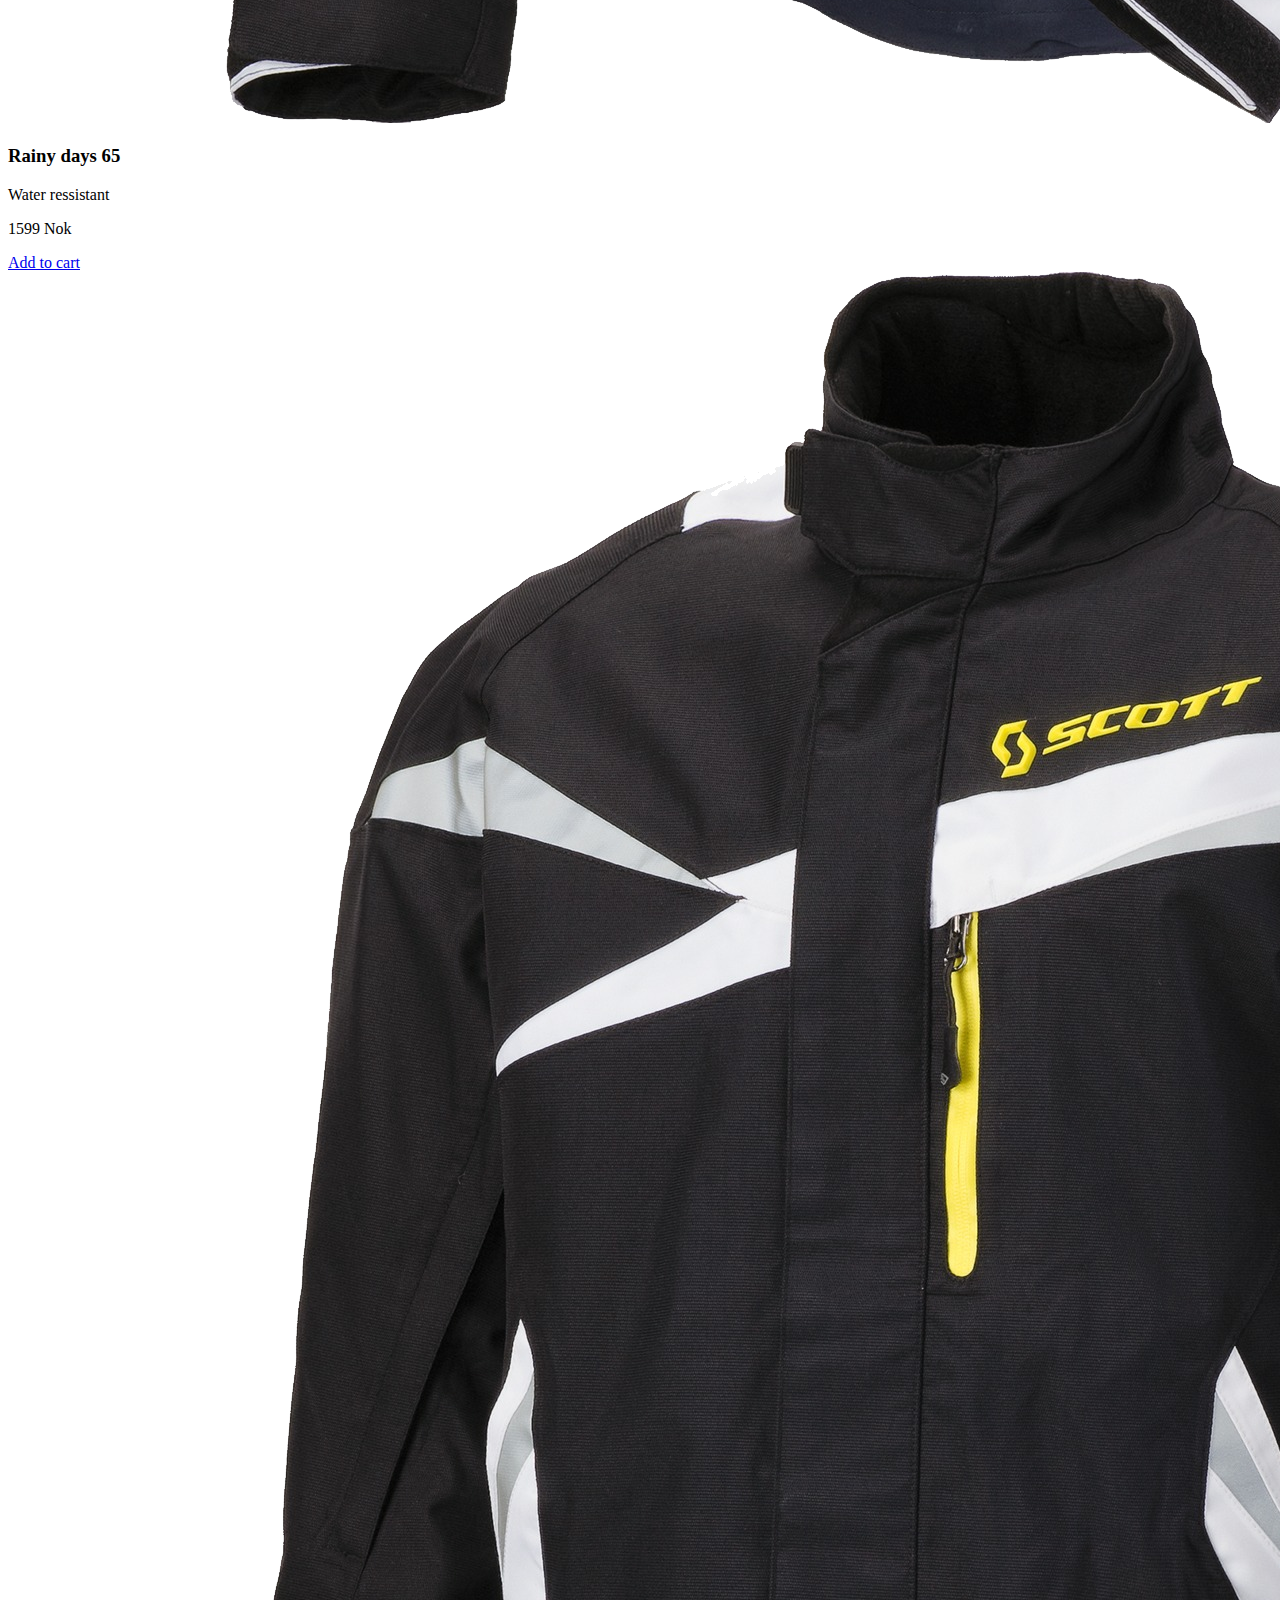
==== commit c43221d3: "1" ====
--- a/Index.html
+++ b/Index.html
@@ -12,37 +12,33 @@
     <title>Rainy Days | Home</title>
   </head>
   <body>
-    <div class="navbar">
+    <nav class="navbar">
       <a href="index.html">Home</a>
       <a href="Men.html">Men</a>
       <a href="Men.html">Women</a>
       <a href="cart.html">Cart</a>
       <a href="about.html">About us</a>
       <a href="contact.html">Contact</a>
-    </div>
+    </nav>
     <header class="header">
       <a href="Index.html" class="bla">
-        <img src="logo/RainyDays_Logo_bare-fjellet.png" width="250px" />
+        <img src="logo/RainyDays_Logo_bare-fjellet.png" alt="Mountain logo" />
       </a>
       <a href="cart.html" class="bla">
-        <img src="icons/shopping-cart.svg" width="40px" heigth="40px" />
+        <img src="icons/shopping-cart.svg" alt="Shopping icon" />
       </a>
     </header>
     <main>
-      <section>
+      <div>
         <img
           src="images/gemma-evans-JUrolU3FLTA-unsplash.jpg"
           class="blurred"
           alt="mountain"
-          width="100%"
-          height="500px"
         />
         <img
           src="logo/RainyDays_Logo-hvit.svg"
           class="logo-on-image"
           alt="rainydayslogo"
-          width="100%"
-          height="350px"
         />
         <div class="category-container">
           <div class="category">
@@ -52,17 +48,12 @@
             <a href="Men.html" class="link">Men</a>
           </div>
         </div>
-      </section>
+      </div>
       <section class="new-in">
         <h2>New in</h2>
         <div>
           <a>
-            <img
-              src="images/RainyDays_Jacket1.png"
-              alt="Rainy days 365"
-              width="300px"
-              height="300px"
-            />
+            <img src="images/RainyDays_Jacket1.png" alt="Rainy days 365" />
           </a>
           <div class="product-text">
             <h3>Rainy days 365</h3>
@@ -76,12 +67,7 @@
         </div>
         <div>
           <a>
-            <img
-              src="images/RainyDays_Jacket2.png"
-              alt="Rainy days 265"
-              width="300px"
-              height="300px"
-            />
+            <img src="images/RainyDays_Jacket2.png" alt="Rainy days 265" />
           </a>
           <div class="product-text">
             <h3>Rainy days 265</h3>
@@ -94,12 +80,7 @@
         </div>
         <div>
           <a>
-            <img
-              src="images/RainyDays_Jacket3.png"
-              alt="Rainy days 165"
-              width="300px"
-              height="300px"
-            />
+            <img src="images/RainyDays_Jacket3.png" alt="Rainy days 165" />
           </a>
           <div class="product-text">
             <h3>Rainy days 165</h3>
@@ -114,12 +95,7 @@
         </div>
         <div>
           <a>
-            <img
-              src="images/RainyDays_Jacket4.png"
-              alt="Rainy days 65"
-              width="300px"
-              height="300px"
-            />
+            <img src="images/RainyDays_Jacket4.png" alt="Rainy days 65" />
           </a>
           <div class="product-text">
             <h3>Rainy days 65</h3>
@@ -132,12 +108,7 @@
         </div>
         <div>
           <a>
-            <img
-              src="images/RainyDays_Jacket4.png"
-              alt="Rainy days 65"
-              width="300px"
-              height="300px"
-            />
+            <img src="images/RainyDays_Jacket4.png" alt="Rainy days 65" />
           </a>
           <div class="product-text">
             <h3>Rainy days 65</h3>
@@ -150,12 +121,7 @@
         </div>
         <div>
           <a>
-            <img
-              src="images/RainyDays_Jacket4.png"
-              alt="Rainy days 65"
-              width="300px"
-              height="300px"
-            />
+            <img src="images/RainyDays_Jacket4.png" alt="Rainy days 65" />
           </a>
           <div class="product-text">
             <h3>Rainy days 65</h3>
@@ -168,12 +134,7 @@
         </div>
         <div>
           <a>
-            <img
-              src="images/RainyDays_Jacket4.png"
-              alt="Rainy days 65"
-              width="300px"
-              height="300px"
-            />
+            <img src="images/RainyDays_Jacket4.png" alt="Rainy days 65" />
           </a>
           <div class="product-text">
             <h3>Rainy days 65</h3>
@@ -186,12 +147,7 @@
         </div>
         <div>
           <a>
-            <img
-              src="images/RainyDays_Jacket4.png"
-              alt="Rainy days 65"
-              width="300px"
-              height="300px"
-            />
+            <img src="images/RainyDays_Jacket4.png" alt="Rainy days 65" />
           </a>
           <div class="product-text">
             <h3>Rainy days 65</h3>
@@ -204,12 +160,7 @@
         </div>
         <div>
           <a>
-            <img
-              src="images/RainyDays_Jacket4.png"
-              alt="Rainy days 65"
-              width="300px"
-              height="300px"
-            />
+            <img src="images/RainyDays_Jacket4.png" alt="Rainy days 65" />
           </a>
           <div class="product-text">
             <h3>Rainy days 65</h3>
@@ -224,14 +175,14 @@
     </main>
     <footer>
       <h3>Contact</h3>
-      <section class="adress">
+      <div class="adress">
         <p>Adress</p>
         <p>5055 Bergen, Danmarksvegen 10</p>
-      </section>
-      <section class="mail-phone">
+      </div>
+      <div class="mail-phone">
         <a href="Phone" class="link">Phone: +47 416 04 683</a>
         <a href="Mail" class="link">Mail: Contact@Rainydays.com</a>
-      </section>
+      </div>
     </footer>
   </body>
 </html>
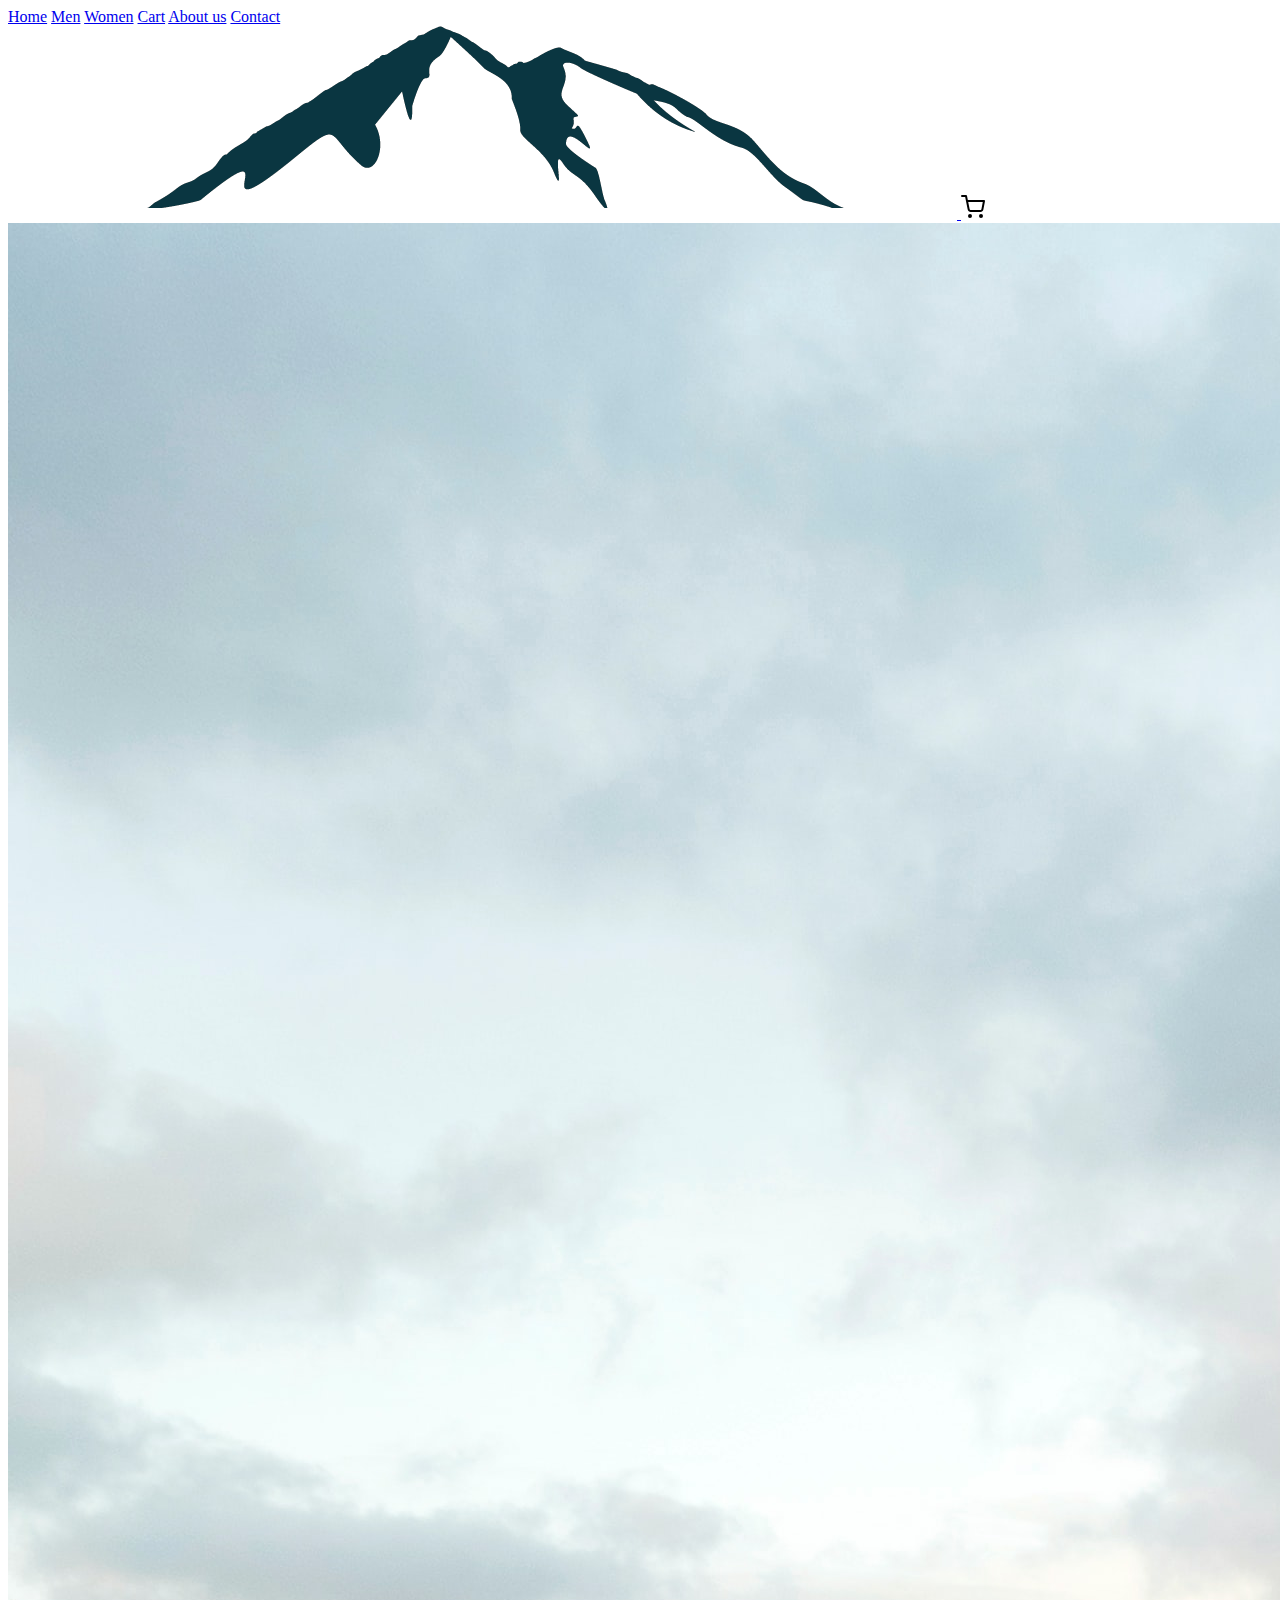
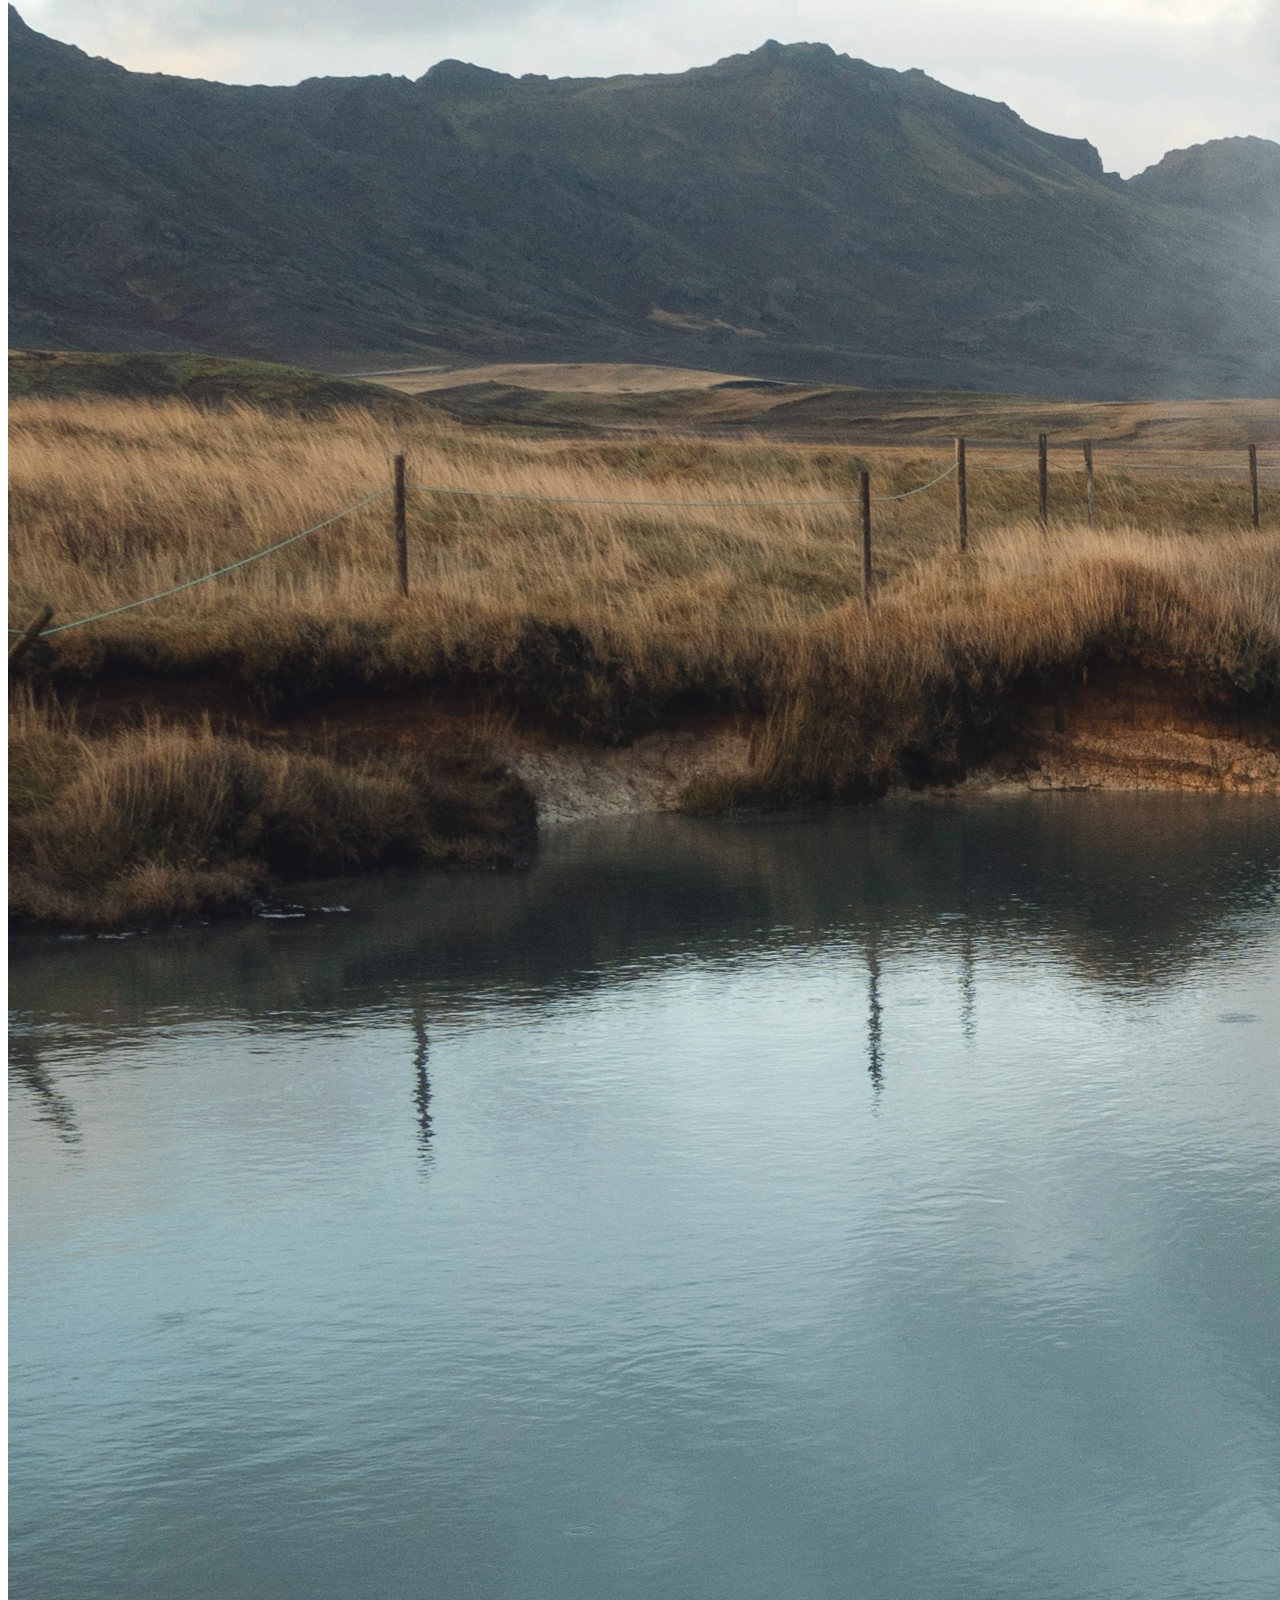
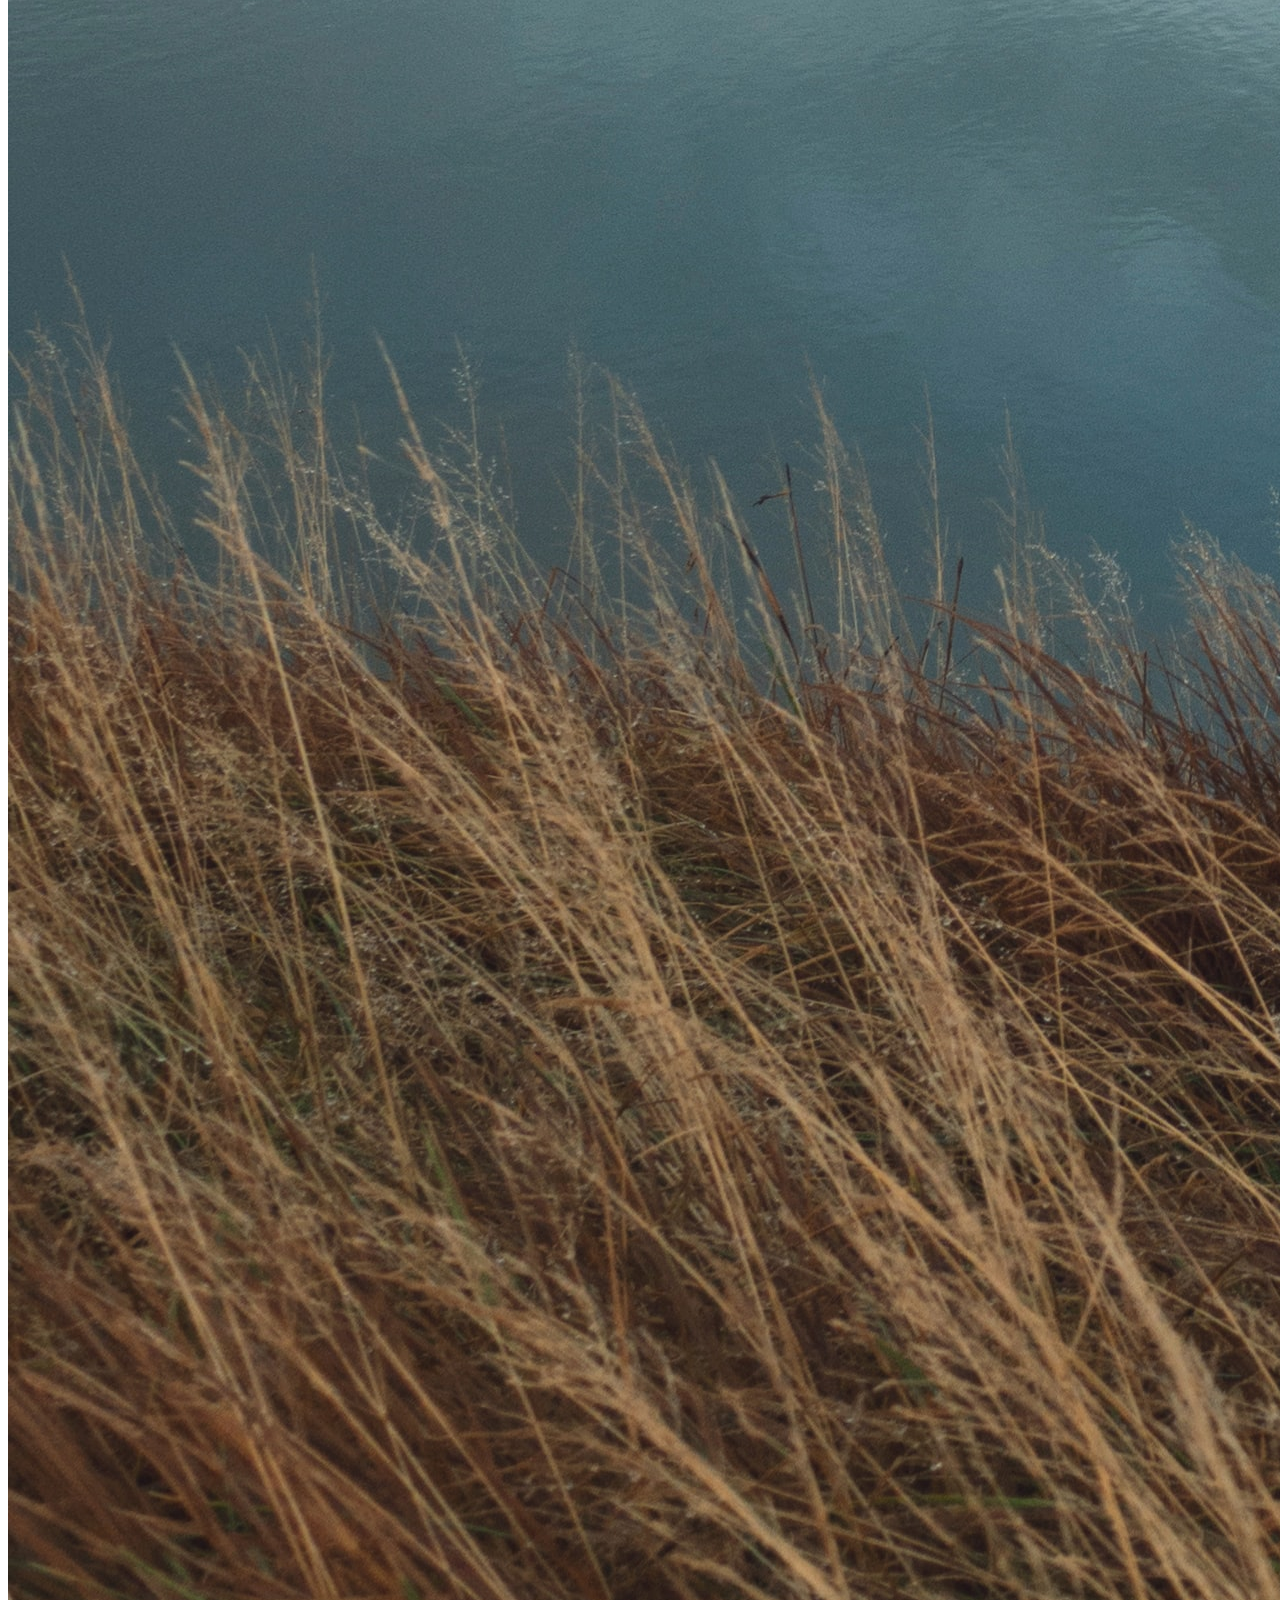
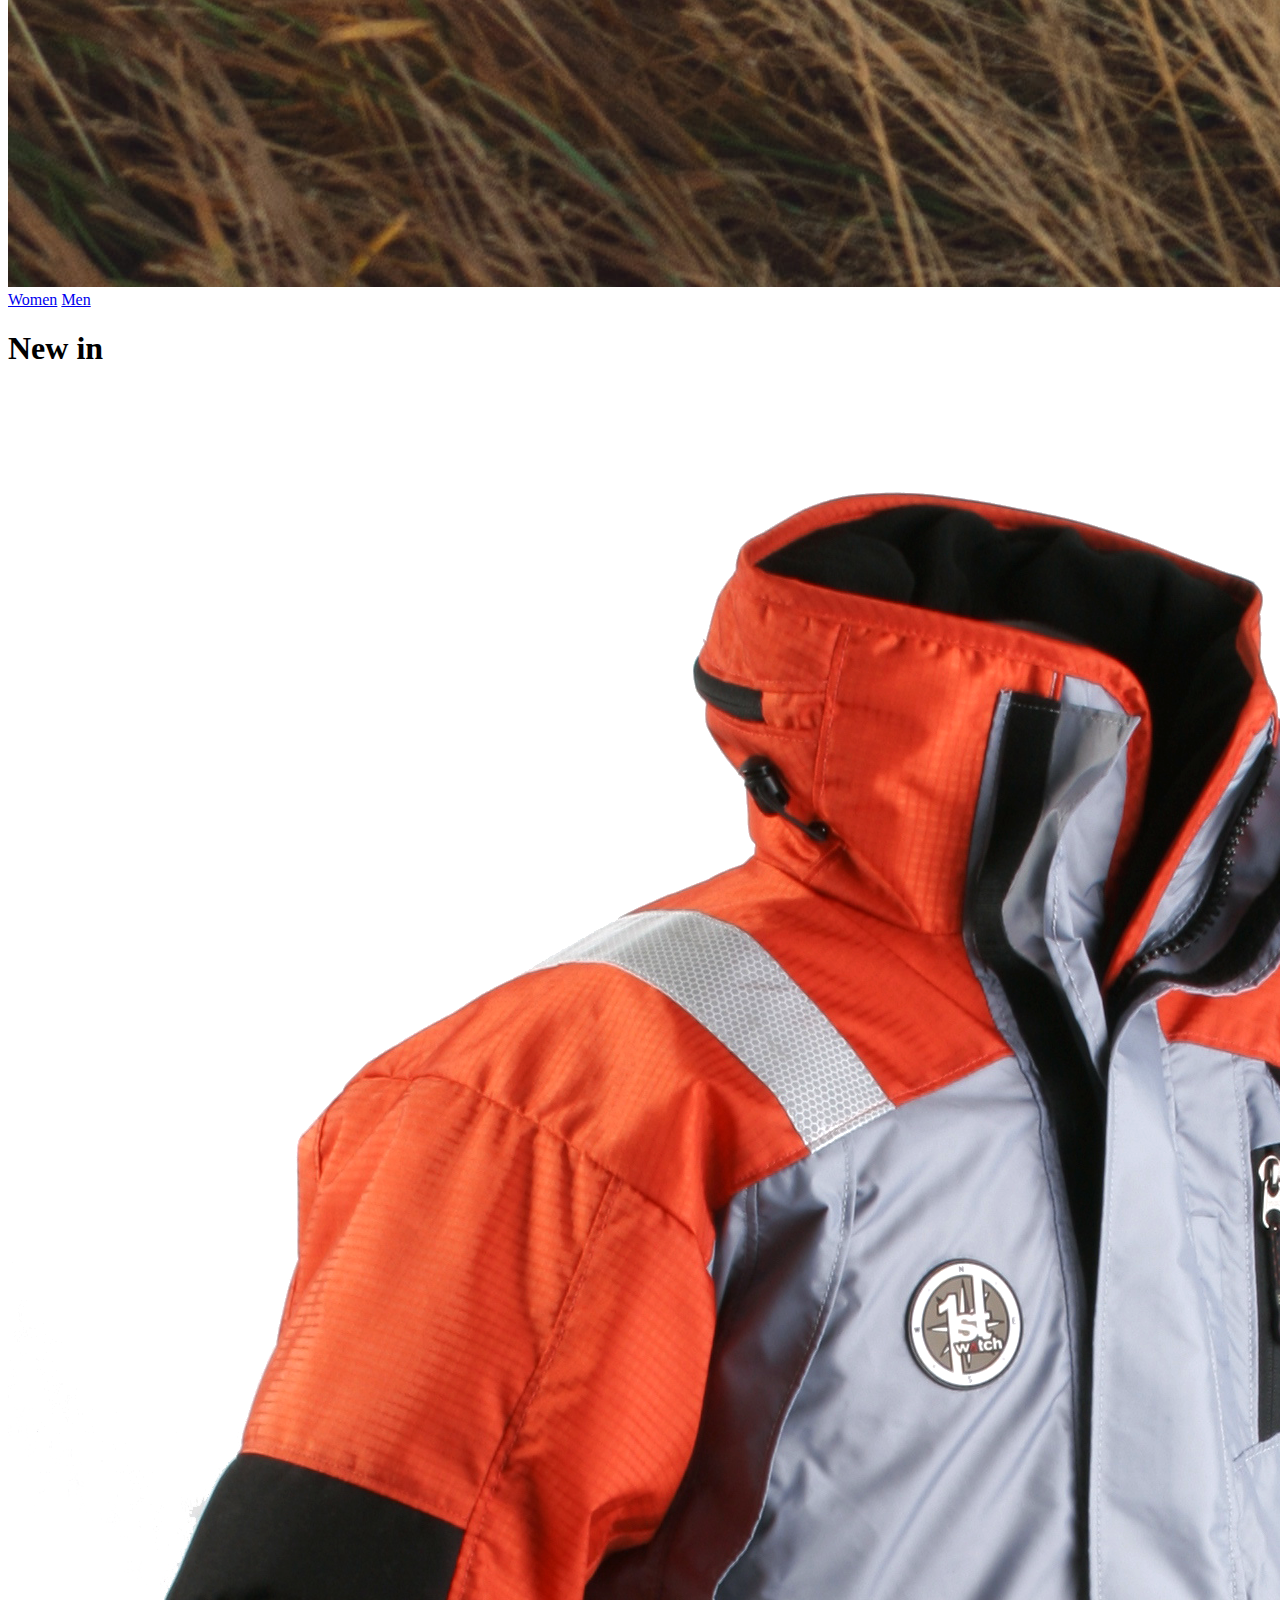
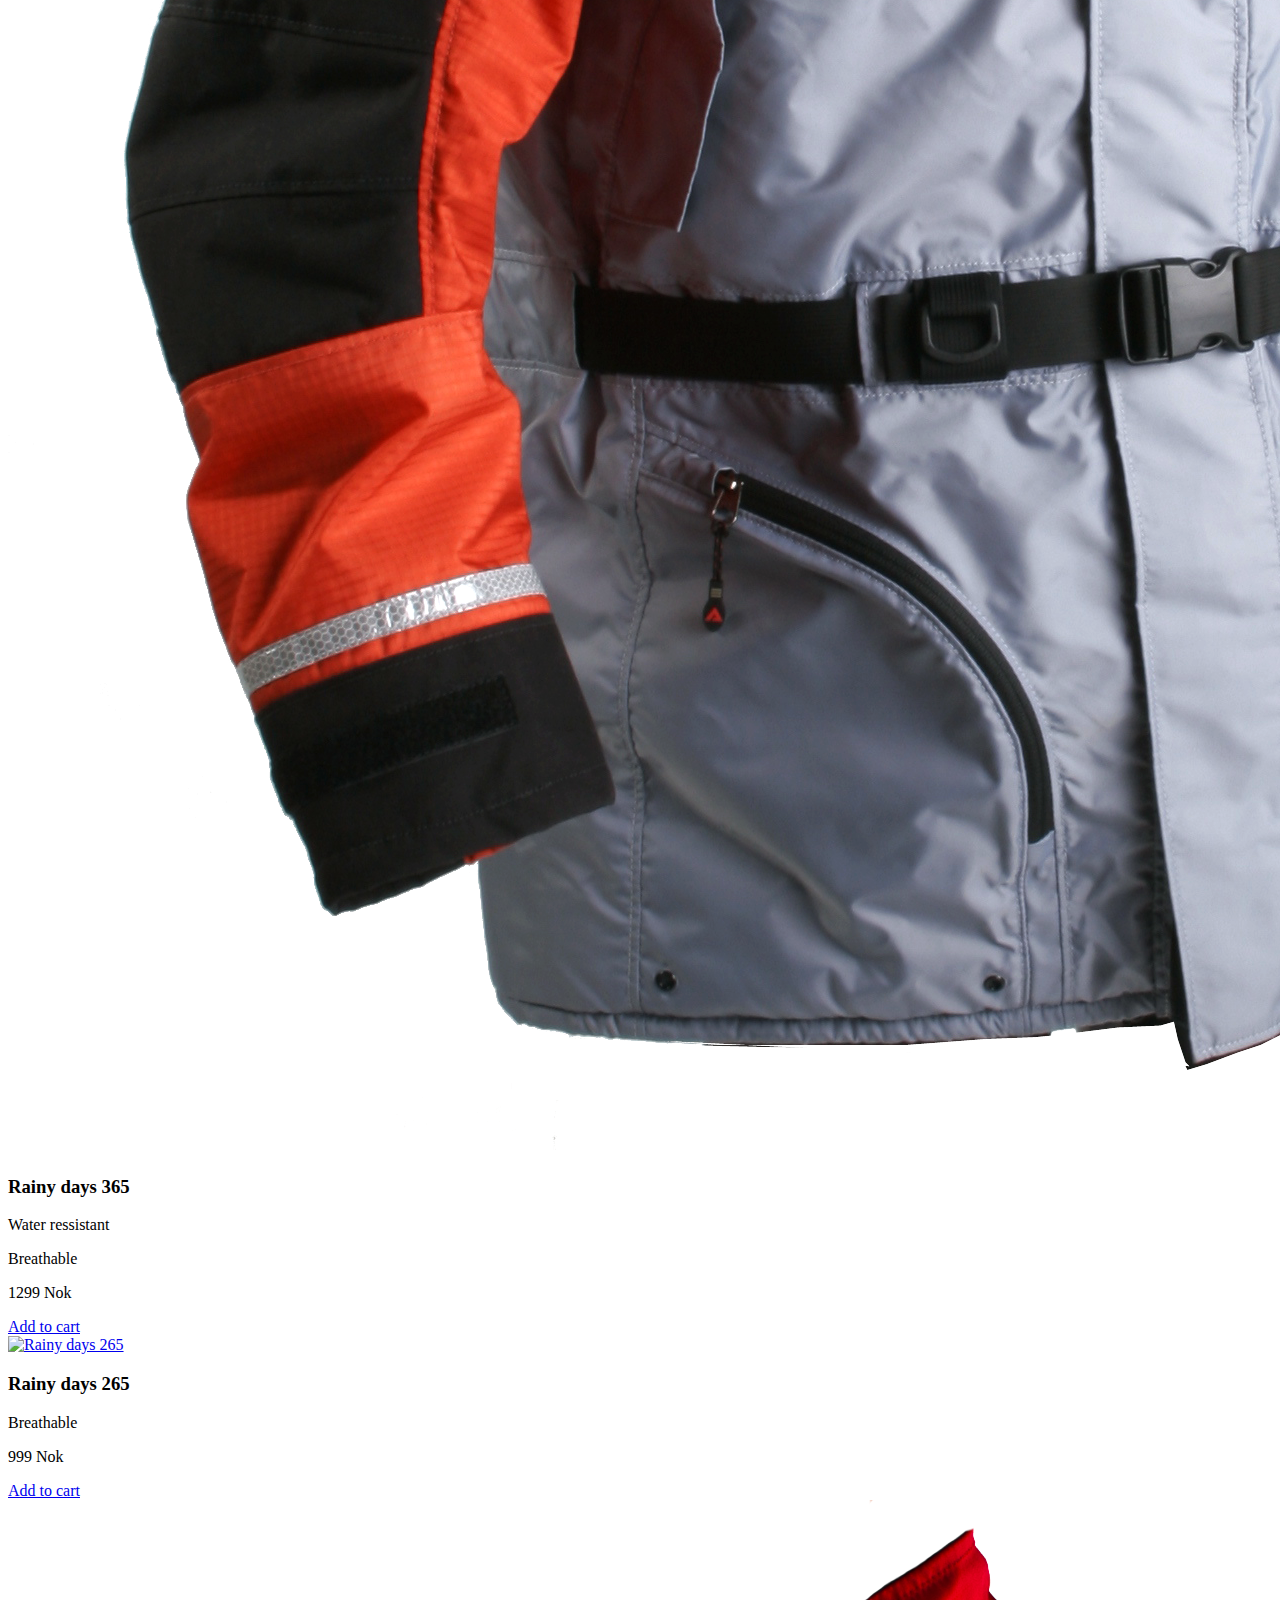
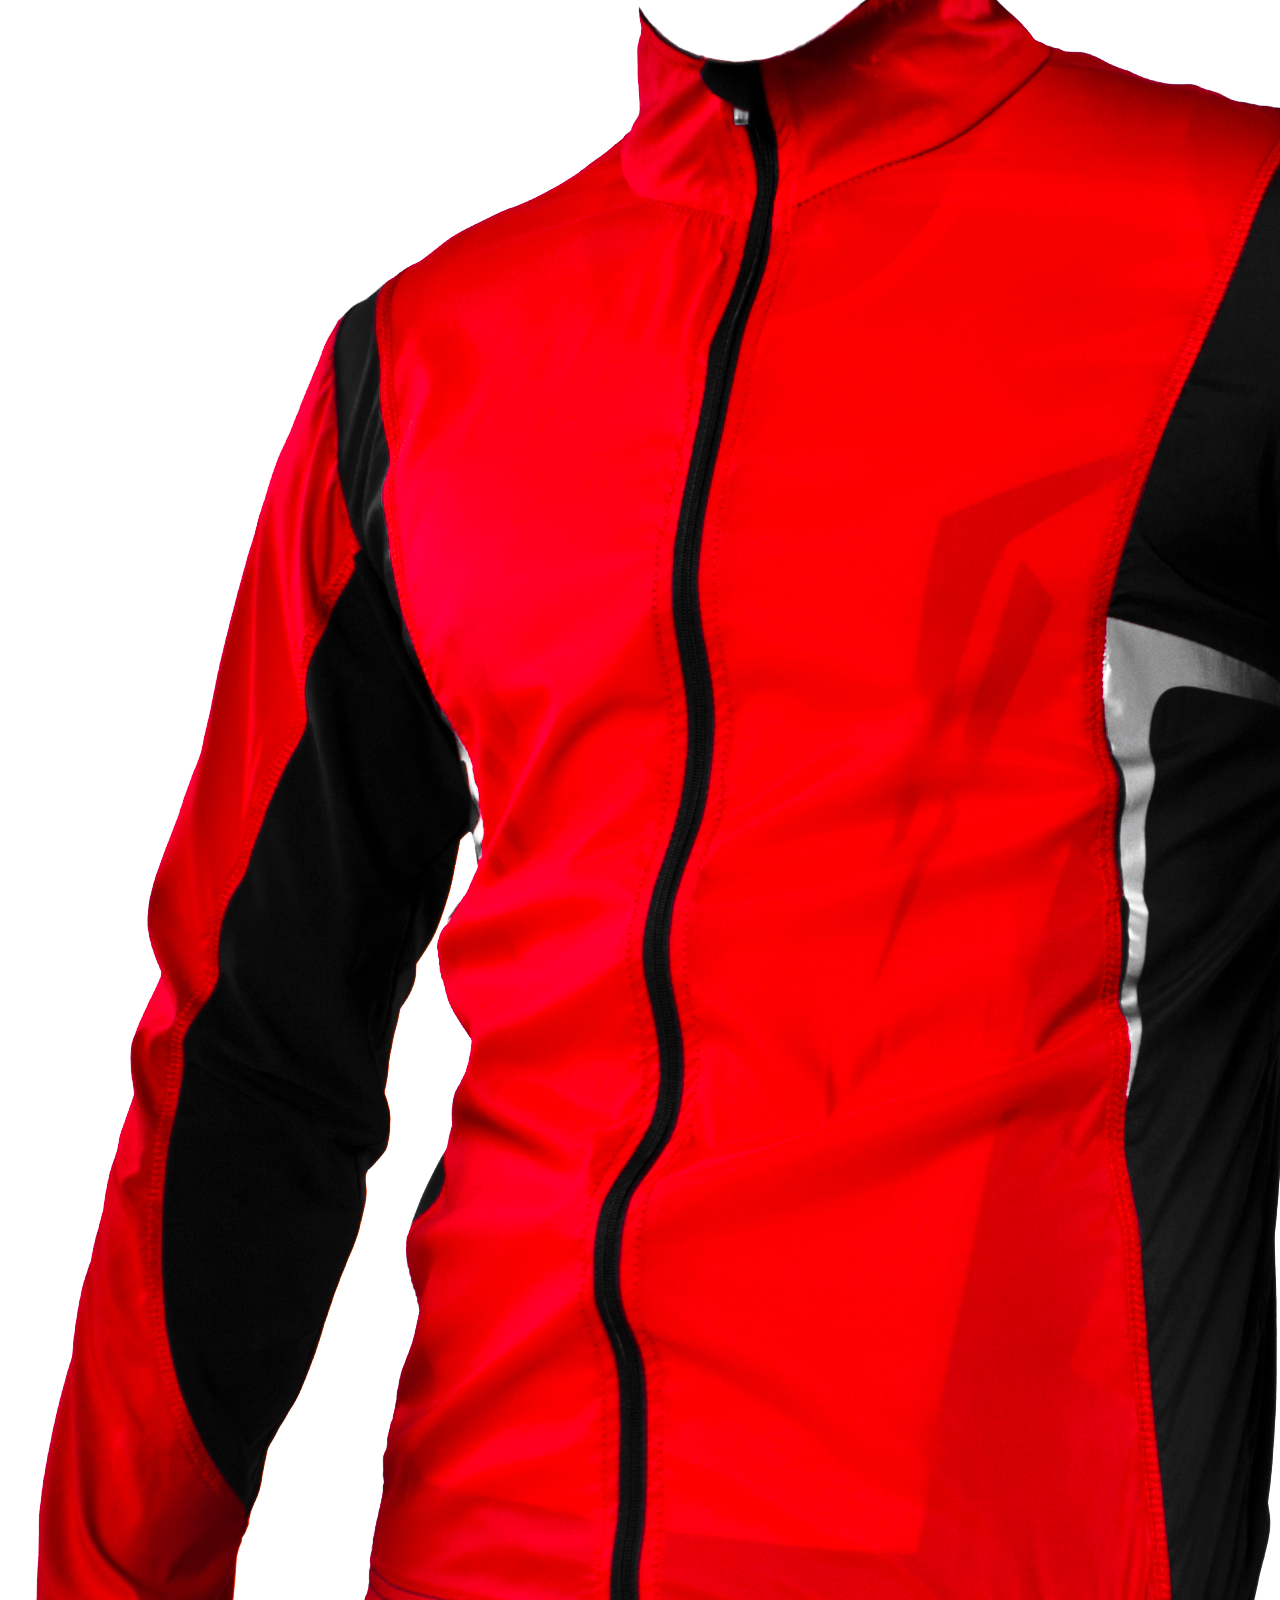
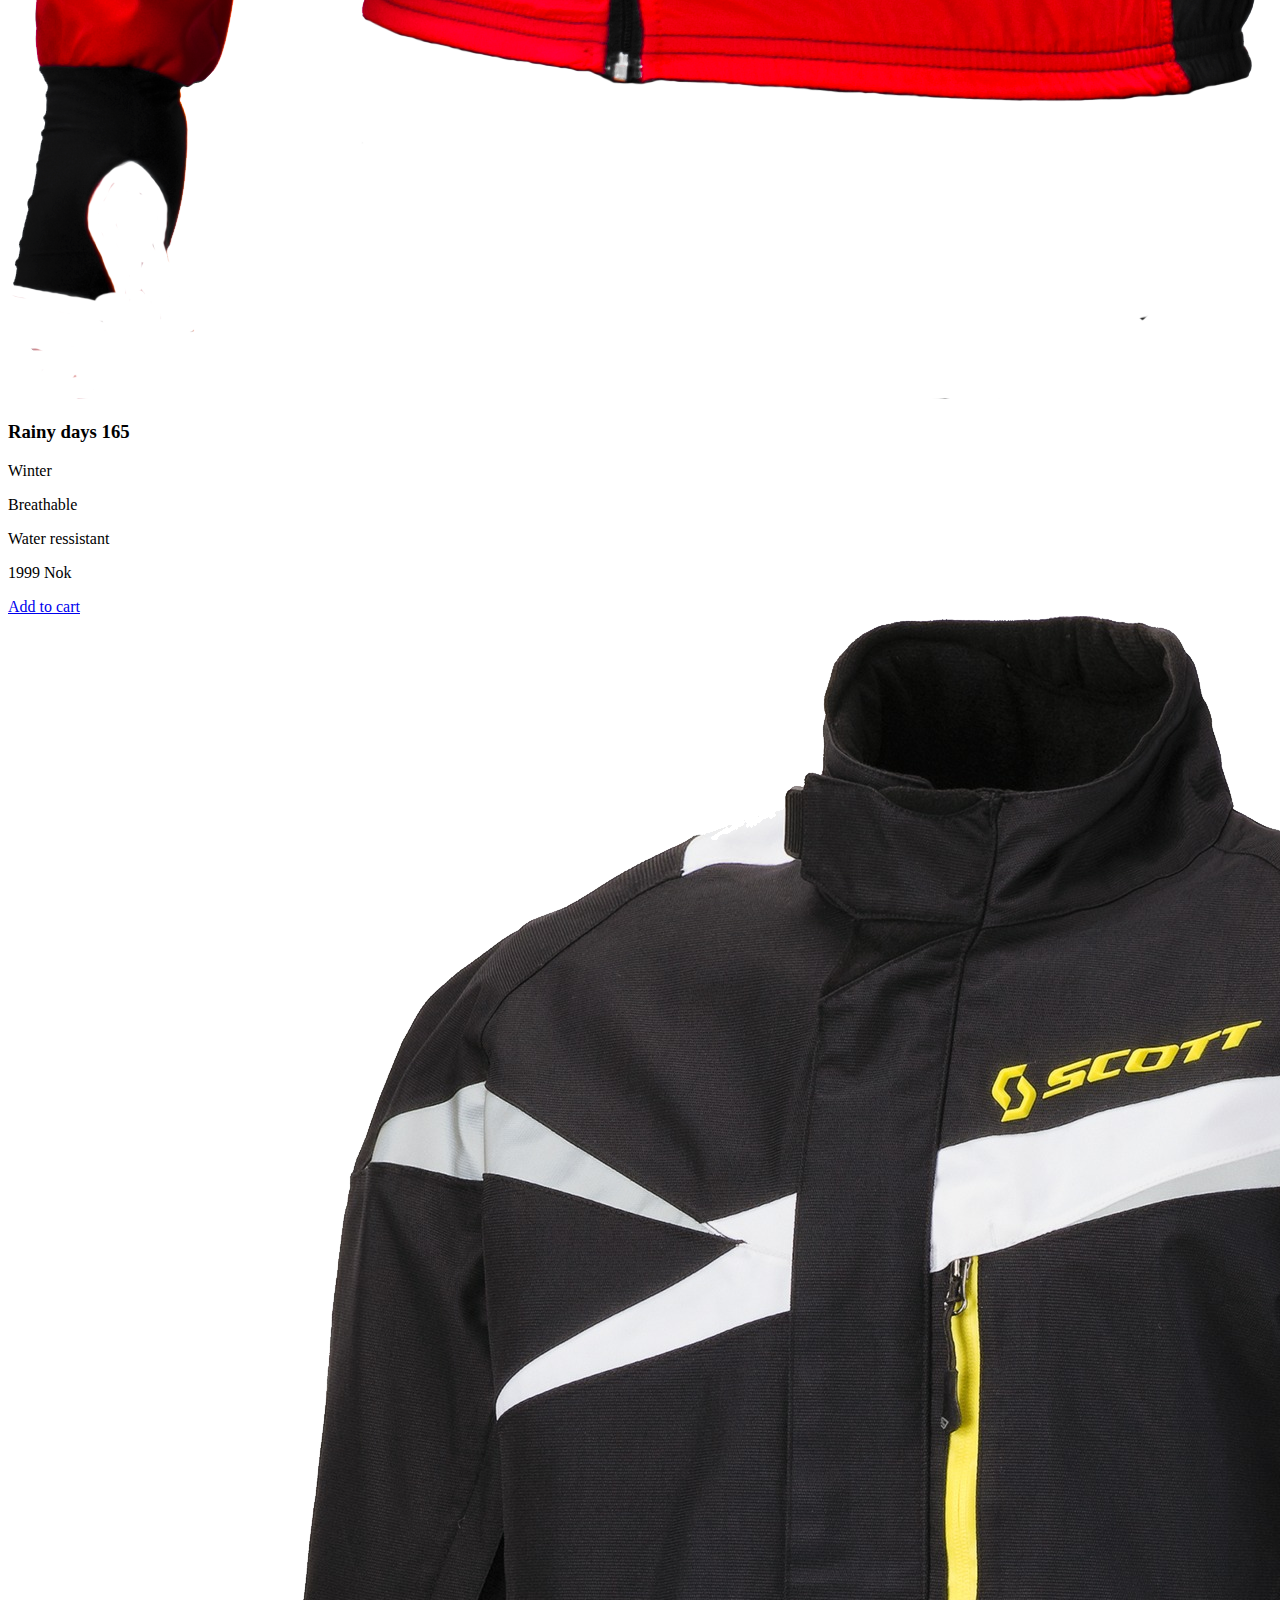
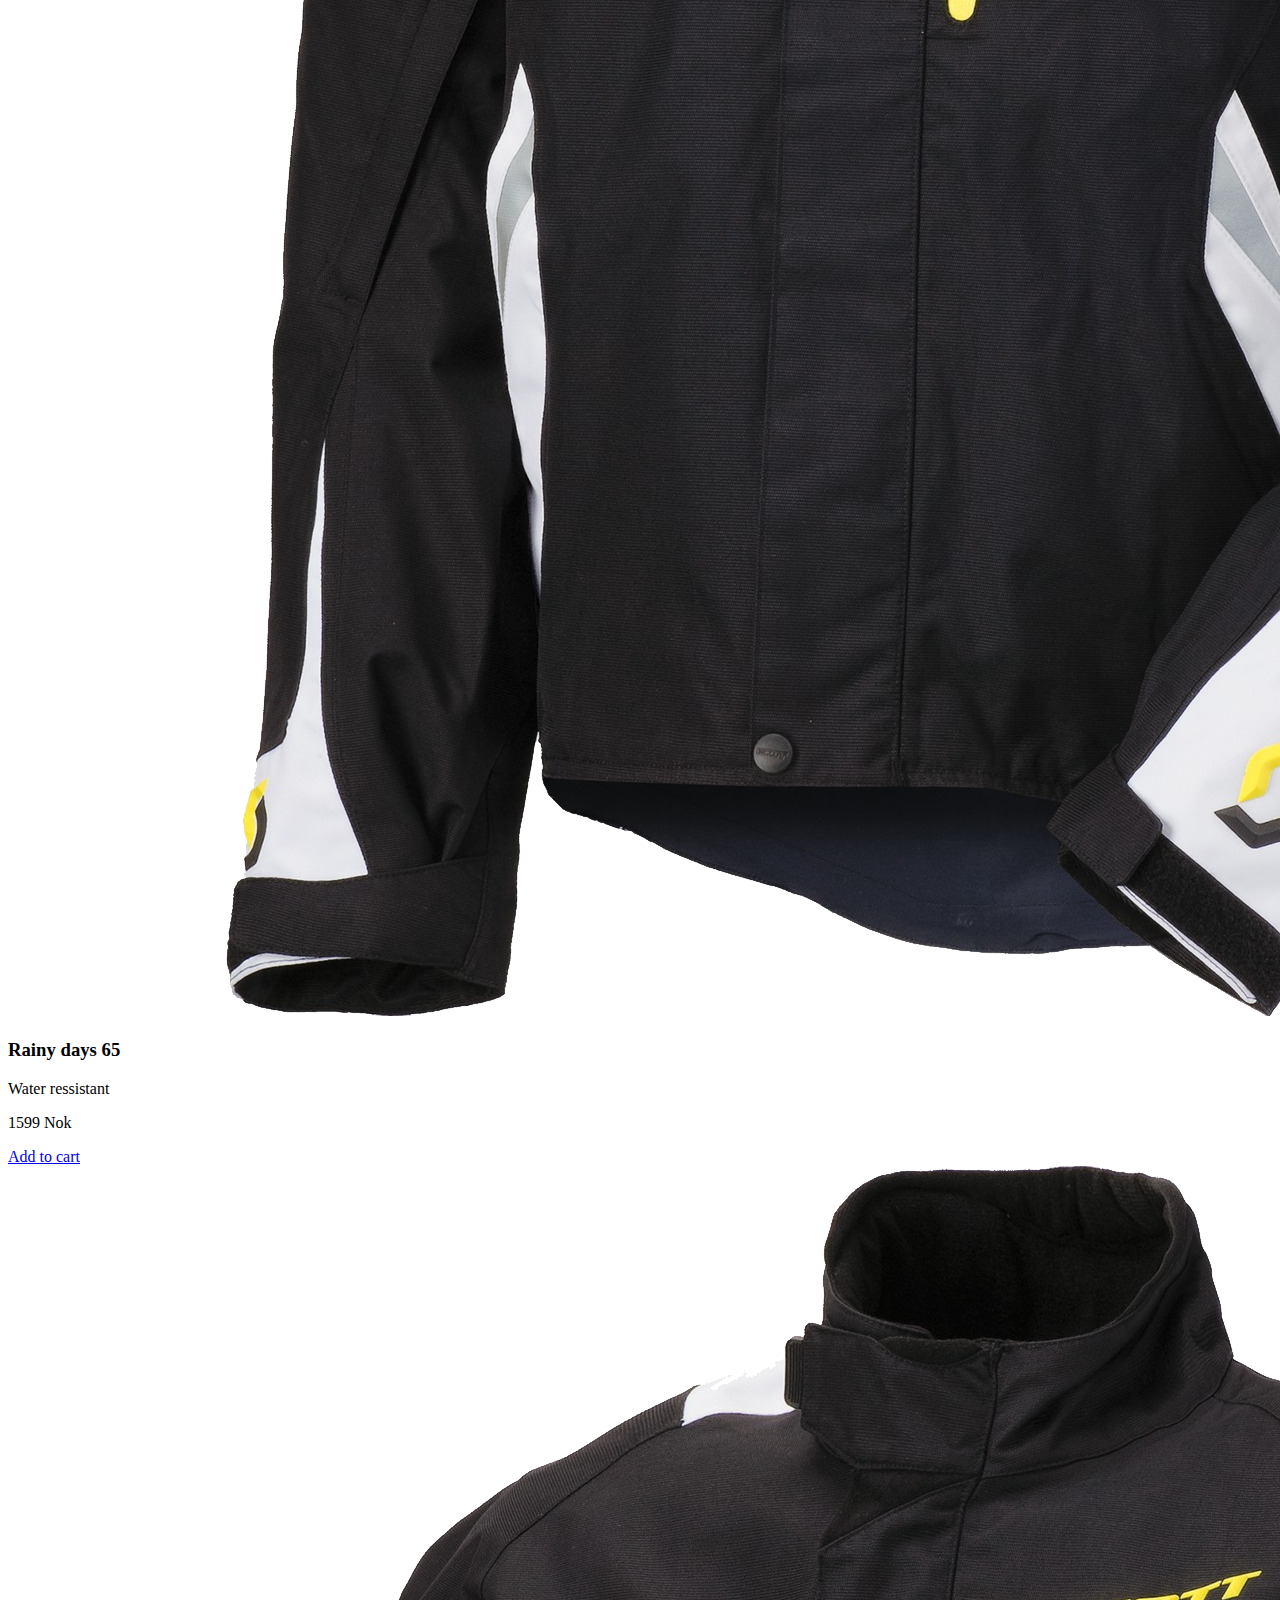
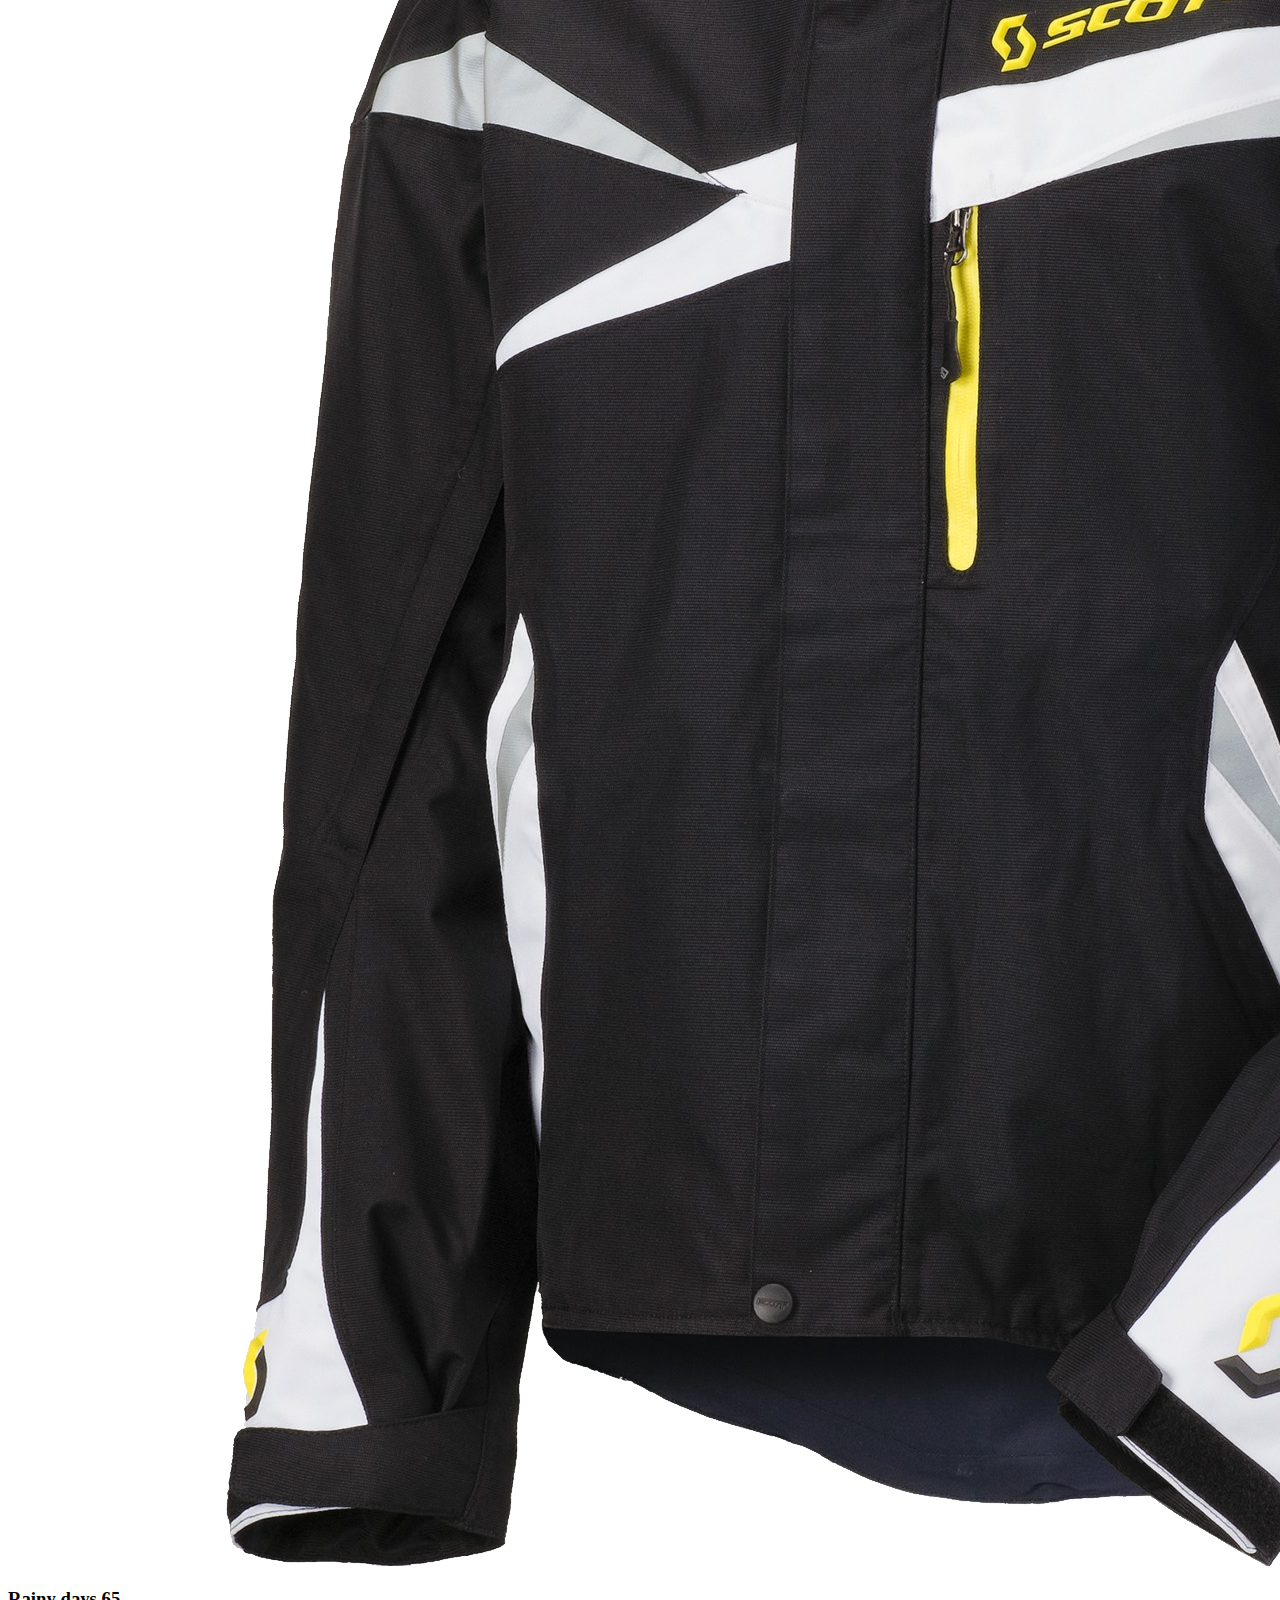
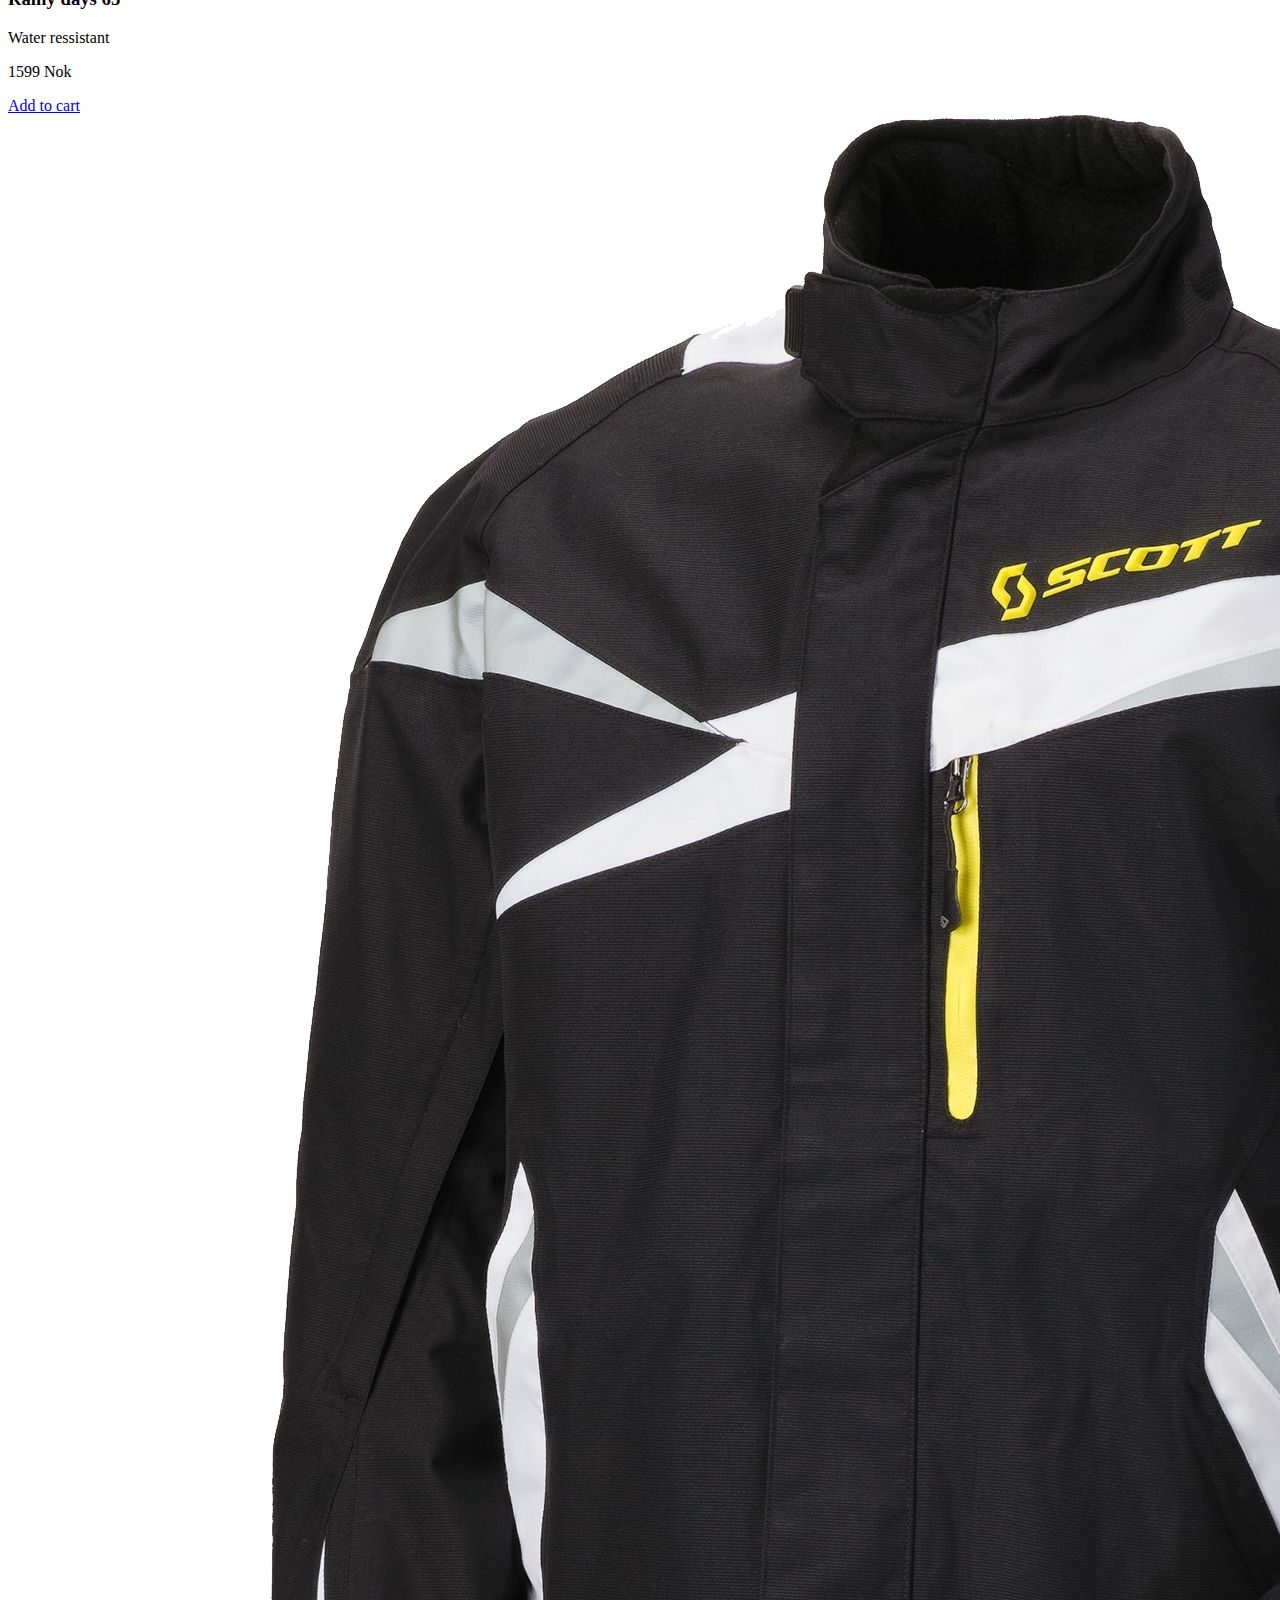
==== commit 480c5806: "final changes" ====
--- a/Index.html
+++ b/Index.html
@@ -8,7 +8,7 @@
       name="description"
       content="Good quality outdoor jackets from Rainy Days"
     />
-    <link href="css/Home.css" rel="stylesheet" />
+    <link href="css/styles.css" rel="stylesheet" />
     <title>Rainy Days | Home</title>
   </head>
   <body>
@@ -21,11 +21,11 @@
       <a href="contact.html">Contact</a>
     </nav>
     <header class="header">
-      <a href="Index.html" class="bla">
-        <img src="logo/RainyDays_Logo_bare-fjellet.png" alt="Mountain logo" />
+      <a href="Index.html">
+        <img src="logo/RainyDays_Logo_bare-fjellet.png"  class="mountain" alt="Mountain logo" />
       </a>
-      <a href="cart.html" class="bla">
-        <img src="icons/shopping-cart.svg" alt="Shopping icon" />
+      <a href="cart.html">
+        <img src="icons/shopping-cart.svg"class="cart" alt="Shopping icon" />
       </a>
     </header>
     <main>
@@ -35,25 +35,16 @@
           class="blurred"
           alt="mountain"
         />
-        <img
-          src="logo/RainyDays_Logo-hvit.svg"
-          class="logo-on-image"
-          alt="rainydayslogo"
-        />
+        </div>
         <div class="category-container">
-          <div class="category">
-            <a href="Men.html" class="link">Women</a>
-          </div>
-          <div class="category">
-            <a href="Men.html" class="link">Men</a>
-          </div>
-        </div>
+            <a href="Men.html" class="big-button">Women</a>
+            <a href="Men.html" class="big-button">Men</a>
       </div>
       <section class="new-in">
-        <h2>New in</h2>
-        <div>
-          <a>
-            <img src="images/RainyDays_Jacket1.png" alt="Rainy days 365" />
+        <h1 class="h2">New in</h1>
+        <div class="product-container">
+          <a href="product.html">
+            <img src="images/RainyDays_Jacket1.png" class="jacket" alt="Rainy days 365" />
           </a>
           <div class="product-text">
             <h3>Rainy days 365</h3>
@@ -61,26 +52,26 @@
             <p>Breathable</p>
             <p>1299 Nok</p>
           </div>
-          <div class="addtocart">
-            <a href="cart.html" class="link">Add to cart</a>
+          <div>
+            <a href="cart.html" class="button">Add to cart</a>
           </div>
         </div>
-        <div>
-          <a>
-            <img src="images/RainyDays_Jacket2.png" alt="Rainy days 265" />
+        <div class="product-container">
+          <a href="product.html">
+            <img src="images/RainyDays_Jacket2.png" class="jacket" alt="Rainy days 265" />
           </a>
           <div class="product-text">
             <h3>Rainy days 265</h3>
             <p>Breathable</p>
             <p>999 Nok</p>
           </div>
-          <div class="addtocart">
-            <a href="cart.html" class="link">Add to cart</a>
+          <div>
+            <a href="cart.html" class="button">Add to cart</a>
           </div>
         </div>
-        <div>
-          <a>
-            <img src="images/RainyDays_Jacket3.png" alt="Rainy days 165" />
+        <div class="product-container">
+          <a href="product.html">
+            <img src="images/RainyDays_Jacket3.png" class="jacket" alt="Rainy days 165" />
           </a>
           <div class="product-text">
             <h3>Rainy days 165</h3>
@@ -89,86 +80,86 @@
             <p>Water ressistant</p>
             <p>1999 Nok</p>
           </div>
-          <div class="addtocart">
-            <a href="cart.html" class="link">Add to cart</a>
+          <div>
+            <a href="cart.html" class="button">Add to cart</a>
           </div>
         </div>
-        <div>
-          <a>
-            <img src="images/RainyDays_Jacket4.png" alt="Rainy days 65" />
+        <div class="product-container">
+          <a href="product.html">
+            <img src="images/RainyDays_Jacket4.png" class="jacket" alt="Rainy days 65" />
           </a>
           <div class="product-text">
             <h3>Rainy days 65</h3>
             <p>Water ressistant</p>
             <p>1599 Nok</p>
           </div>
-          <div class="addtocart">
-            <a href="cart.html" class="link">Add to cart</a>
+          <div>
+            <a href="cart.html" class="button">Add to cart</a>
           </div>
         </div>
-        <div>
-          <a>
-            <img src="images/RainyDays_Jacket4.png" alt="Rainy days 65" />
+        <div class="product-container">
+          <a href="product.html">
+            <img src="images/RainyDays_Jacket4.png" class="jacket" alt="Rainy days 65" />
           </a>
           <div class="product-text">
             <h3>Rainy days 65</h3>
             <p>Water ressistant</p>
             <p>1599 Nok</p>
           </div>
-          <div class="addtocart">
-            <a href="cart.html" class="link">Add to cart</a>
+          <div">
+            <a href="cart.html" class="button">Add to cart</a>
           </div>
         </div>
-        <div>
-          <a>
-            <img src="images/RainyDays_Jacket4.png" alt="Rainy days 65" />
+        <div class="product-container">
+          <a href="product.html">
+            <img src="images/RainyDays_Jacket4.png" class="jacket" alt="Rainy days 65" />
           </a>
           <div class="product-text">
             <h3>Rainy days 65</h3>
             <p>Water ressistant</p>
             <p>1599 Nok</p>
           </div>
-          <div class="addtocart">
-            <a href="cart.html" class="link">Add to cart</a>
+          <div>
+            <a href="cart.html" class="button">Add to cart</a>
           </div>
         </div>
-        <div>
-          <a>
-            <img src="images/RainyDays_Jacket4.png" alt="Rainy days 65" />
+        <div class="product-container">
+          <a href="product.html">
+            <img src="images/RainyDays_Jacket4.png" class="jacket" alt="Rainy days 65" />
           </a>
           <div class="product-text">
             <h3>Rainy days 65</h3>
             <p>Water ressistant</p>
             <p>1599 Nok</p>
           </div>
-          <div class="addtocart">
-            <a href="cart.html" class="link">Add to cart</a>
+          <div>
+            <a href="cart.html" class="button">Add to cart</a>
           </div>
         </div>
-        <div>
-          <a>
-            <img src="images/RainyDays_Jacket4.png" alt="Rainy days 65" />
+        <div class="product-container">
+          <a href="product.html">
+            <img src="images/RainyDays_Jacket4.png" class="jacket" alt="Rainy days 65" />
           </a>
           <div class="product-text">
             <h3>Rainy days 65</h3>
             <p>Water ressistant</p>
             <p>1599 Nok</p>
           </div>
-          <div class="addtocart">
-            <a href="cart.html" class="link">Add to cart</a>
+          <div>
+            <a href="cart.html" class="button">Add to cart</a>
           </div>
         </div>
-        <div>
-          <a>
-            <img src="images/RainyDays_Jacket4.png" alt="Rainy days 65" />
+        <div class="product-container">
+          <a href="product.html">
+            <img src="images/RainyDays_Jacket4.png" class="jacket" alt="Rainy days 65" />
           </a>
           <div class="product-text">
             <h3>Rainy days 65</h3>
             <p>Water ressistant</p>
             <p>1599 Nok</p>
           </div>
-          <div class="addtocart">
-            <a href="cart.html" class="link">Add to cart</a>
+          <div>
+            <a href="cart.html" class="button">Add to cart</a>
           </div>
         </div>
       </section>
